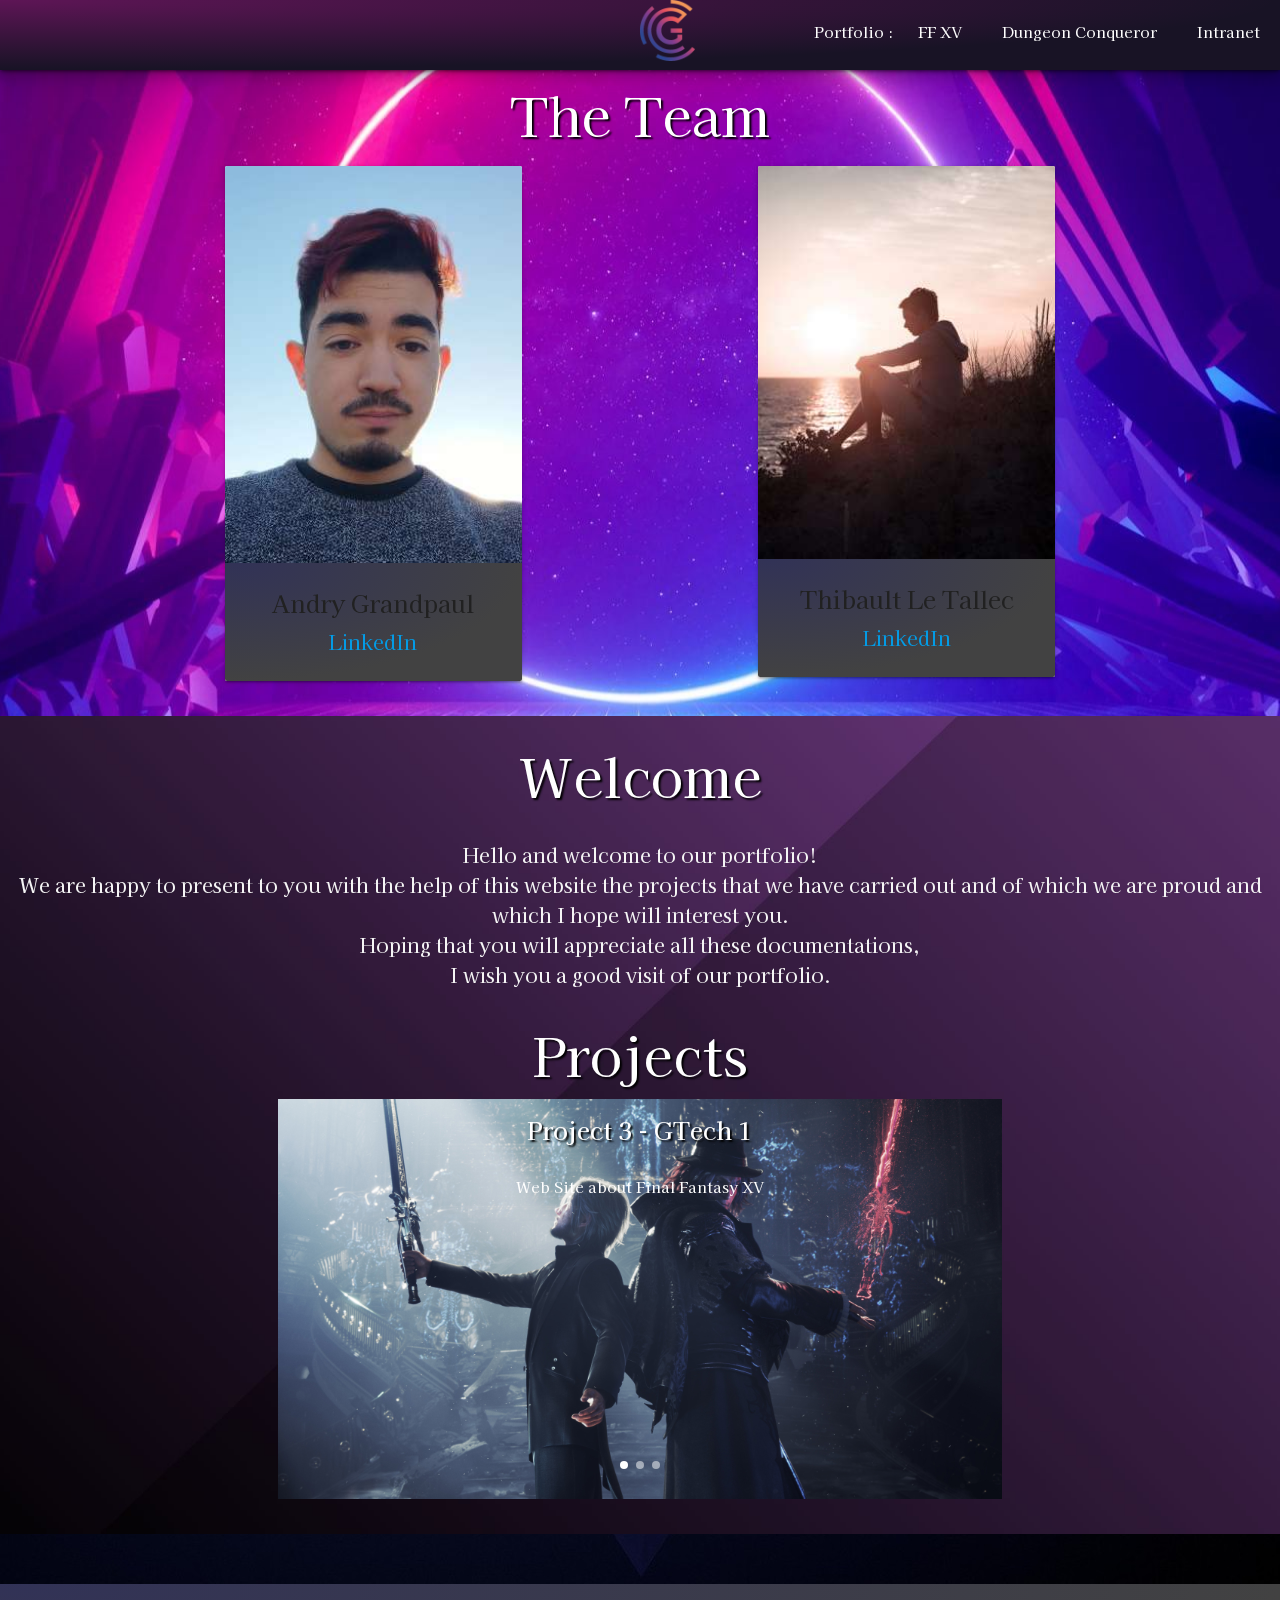
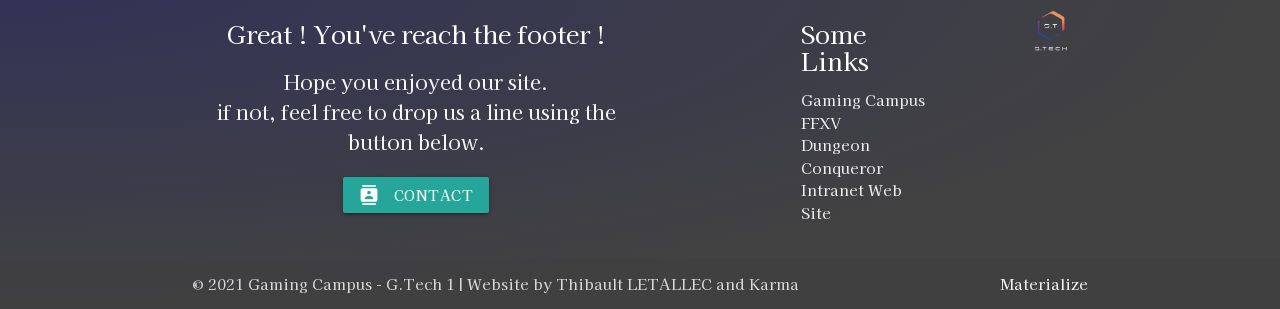
==== Projet 4/index.html @ be827cf8 "ui" ====
<!DOCTYPE html>
  <html>
    <head>
      <title>Team N°7's Portfolio</title>
      <!--Import Google Icon Font-->
      <link href="https://fonts.googleapis.com/icon?family=Material+Icons" rel="stylesheet">
      <!--Import materialize.css-->
      <link type="text/css" rel="stylesheet" href="css/materialize.css"  media="screen,projection"/>
      <link rel="stylesheet" href="css/style.css">
      <link rel="preconnect" href="https://fonts.googleapis.com">
      <link rel="preconnect" href="https://fonts.gstatic.com" crossorigin>
      <link href="https://fonts.googleapis.com/css2?family=Kaisei+Opti:wght@500&display=swap" rel="stylesheet">
      <link rel="icon" type="image/x-icon" href="img/icon.ico">
      <!--Let browser know website is optimized for mobile-->
      <meta name="viewport" content="width=device-width, initial-scale=1.0"/>
    </head>

    <body>
      <nav>
        <div class="nav-wrapper z-depth-3 center-align">
          <a href="index.html" class="brand-logo"><img class="responsive-img" src="img/logo.png"></a>
          <a href="#" data-target="mobile-demo" class="sidenav-trigger"><i class="material-icons">menu</i></a>
          <ul class="right hide-on-med-and-down">
            <li>Portfolio :</li>
            <li><a href="ffxv.html">FF XV</a></li>
            <li><a href="dungeon.html">Dungeon Conqueror</a></li>
            <li><a href="intranet.html">Intranet</a></li>
          </ul>
        </div>
      </nav>

      <ul class="sidenav" id="mobile-demo">
        <li>Portfolio : </li>
        <li class="divider"></li>
        <li><a href="ffxv.html">FF XV</a></li>
        <li class="divider"></li>
        <li><a href="dungeon.html">Dungeon Conqueror</a></li>
        <li class="divider"></li>
        <li><a href="intranet.html">Intranet</a></li>
      </ul>

      <div id="team" class="center-align">
        <div class="parallax-container">
          <div class="parallax"><img src="img/pa2.jpg"></div>
          <h2>The Team</h2>
          <div class="row">
            <div class="col s10 offset-s1 m10 offset-m1 l3 offset-l2">
              <div class="card hoverable">
                <div class="card-image waves-effect waves-block waves-light">
                  <img class="activator responsive-img" src="img/karma.jpg">
                </div>
                <div class="card-content">
                  <span class="card-title activator grey-text text-darken-4">Andry Grandpaul</span>
                  <p><a href="https://www.linkedin.com/in/andry-grandpaul-868947221/" target="_blank" rel="nofollow">LinkedIn</a></p>
                </div>
                <div class="card-reveal">
                  <span class="card-title grey-text text-darken-4">Hey !<i class="material-icons right">close</i></span>
                  <p>I am Grandpaul Andry but you can call me <strong>Karma</strong>.<br>I am 18 years old and I am a student at the Gaming Campus of Lyon in the Gtech sector.<br>Before that I did an SSI Bac option SIN.<br>I am, as you can guess at my school, I am a fan of video games or Geek culture in general.<br>But I am passionate about creation,
the fact of creating things by myself and that is why I am proud to present this portfolio to you presenting my projects accomplished so far.<br>Enjoy!</p>
                </div>
              </div>
            </div>
            <div class="col s10 offset-s1 m10 offset-m1 l3 offset-l2">
              <div class="card hoverable">
                <div class="card-image waves-effect waves-block waves-light">
                  <img class="activator" src="img/thb.jpg">
                </div>
                <div class="card-content">
                  <span class="card-title activator grey-text text-darken-4">Thibault Le Tallec</span>
                  <p><a href="https://www.linkedin.com/in/thibault-le-tallec-0a8198222/" target="_blank" rel="nofollow">LinkedIn</a></p>
                </div>
                <div class="card-reveal">
                  <span class="card-title grey-text text-darken-4">Thibault Le Tallec<i class="material-icons right">close</i></span>
                  <p>Lorem ipsum dolor sit amet, consectetur adipiscing elit. Quisque a tristique libero, vel auctor orci. Morbi eu ipsum feugiat, imperdiet nibh sed, fermentum massa. Aliquam egestas lectus a nulla ornare aliquam. Sed congue rutrum urna quis pretium. Sed pulvinar blandit libero eu blandit. Ut ac augue elit. Curabitur nec libero ut quam mattis vestibulum vel sit amet neque. Suspendisse sagittis mauris et eleifend consequat. Vestibulum accumsan dolor et risus tristique, eget consectetur elit fermentum.</p>
                </div>
              </div>
            </div>
          </div>
        </div>
      </div>

      <div class="section bg-gradient gradient5">
        <div class="center-align">
          <h2>Welcome</h2>
          <p>Hello and welcome to our portfolio!<br>We are happy to present to you with the help of this website the projects that we have carried out and of which we are proud and which I hope will interest you.<br>Hoping that you will appreciate all these documentations,<br> I wish you a good visit of our portfolio.</p>
        </div>
        <div class="center-align">
          <h2>Projects</h2>
        </div>
        <div class="row container">
          <div class="col s12 m10 offset-m1">
            <div class="carousel carousel-slider center">
              <div class="carousel-item white-text carousel-bg ffxv" href="#one!">
                <h2>Project 3 - GTech 1</h2>
                <p class="white-text">Web Site about Final Fantasy XV</p>
              </div>
              <div class="carousel-item amber white-text carousel-bg danmachi" href="#two!">
                <h2>Second Panel</h2>
                <p class="white-text">This is your second panel</p>
              </div>
              <div class="carousel-item green white-text carousel-bg intranet" href="#three!">
                <h2>Third Panel</h2>
                <p class="white-text">This is your third panel</p>
              </div>
            </div>
          </div>
        </div>
      </div>

      <div class="parallax-container">
        <div class="parallax"><img src="img/pa1.jpg"></div>
      </div>

      <footer class="page-footer">
        <div class="container">
          <div class="row">
          <div class="center-align col l6 s12">
            <h5 class="white-text">Great ! You've reach the footer !</h5>
            <p class="grey-text text-lighten-4">Hope you enjoyed our site.<br>if not, feel free to drop us a line using the button below.<br></p>
            <div class="center-align">
            <a class="waves-effect waves-light btn modal-trigger" href="#contact"><i class="material-icons left">contacts</i>Contact</a>
            </div>
          </div>
          <div class="col l2 offset-l2 s12">
            <h5 class="white-text">Some Links</h5>
            <ul>
            <li><a class="grey-text text-lighten-3" href="https://gamingcampus.fr/formations-jeu-video.html?gclid=Cj0KCQiAkNiMBhCxARIsAIDDKNUM5JfDDerlkh5QXkjlFN7E7sBPxLN5wUR1_pAraIi8hVUJ1Fb91r0aAl1JEALw_wcB" target="_blank" rel="nofollow">Gaming Campus</a></li>
            <li><a class="grey-text text-lighten-3" href="ffxv.html">FFXV</a></li>
            <li><a class="grey-text text-lighten-3" href="dungeon.html">Dungeon Conqueror</a></li>
            <li><a class="grey-text text-lighten-3" href="intranet.html">Intranet Web Site</a></li>
            </ul>
          </div>
          <div class="col l1 offset-l1 s10 offset-s1">
            <img class="responsive-img" src="img/gtech-logo.png">
          </div>
          </div>
        </div>
        <div class="footer-copyright">
          <div class="container">
          © 2021 Gaming Campus - G.Tech 1 | Website by Thibault LETALLEC and Karma
          <a class="grey-text text-lighten-4 right" href="https://materializecss.com/getting-started.html" target="_blank" rel="nofollow">Materialize</a>
          </div>
        </div>
        </footer>

        <div id="contact" class="modal modal-fixed-footer">
        <div class="modal-content">
          <div class="center-align">
          <h3>Contact Us</h3>
          </div>
          <div class="row">
          <div class="col s12">
            <div class="row">
            <div class="input-field col s12">
              <i class="material-icons prefix">account_circle</i>
              <input type="text" id="fname" class="autocomplete">
              <label for="fname">First Name</label>
            </div>
            <div class="input-field col s12">
              <i class="material-icons prefix">account_box</i>
              <input type="text" id="lname" class="autocomplete">
              <label for="lname">Last Name</label>
            </div>
            <div class="input-field col s12">
              <i class="material-icons prefix">email</i>
              <input type="email" id="mail" class="autocomplete">
              <label for="mail">E-mail</label>
              <div class="input-field col s12">
              <i class="material-icons prefix">chat</i>
              <textarea id="message" class="materialize-textarea"></textarea>
              <label for="message">Your Mesage</label>
              </div>
            </div>
            </div>
          </div>
          </div>
        </div>
        <div class="modal-footer">
          <a href="#!" class="modal-close waves-effect waves-green btn-flat"><i class="material-icons left">send</i>Submit</a>
        </div>
        </div>
      <!--JavaScript at end of body for optimized loading-->
      <script src="js/jquery.js" charset="utf-8"></script>
      <script type="text/javascript" src="js/materialize.min.js"></script>
      <script src="js/script.js" charset="utf-8"></script>
    </body>
  </html>
---- Projet 4/css/style.css ----
/* width */
::-webkit-scrollbar {
  width: 10px;
  height: 10px;
}

/* Track */
::-webkit-scrollbar-track {
  background: #999C99;
}

/* Handle */
::-webkit-scrollbar-thumb {
border-radius: 10px;
  background: #555;
}

/* Handle on hover */
::-webkit-scrollbar-thumb:hover {
  background: #434343;
}

body {
  font-family: 'Kaisei Opti', sans-serif;
}

p {
  font-size: 20px;
}

nav {
  background-color: rgb(24, 19, 37);
  background-image: radial-gradient(farthest-side at 0 0,rgba(255,26,198,.3),rgba(255,26,198,0));
  height: 70px;
  z-index: 4;
  position: sticky;
  top: 0;
}

nav ul li {
  margin-right: 5px;
  margin-left: 5px;
}

h2 {
  color: #fff;
  padding: 15px;
  margin: 0px;
  text-shadow: 2px 2px 2px #000;
}

#team .parallax-container, #real .parallax-container {
  min-height: 625px;
}

#idea .row, #final .row{
  color: #fff;
  margin-bottom: 0;
}

#idea, #final {
  background-color: #1c4477;
  background-image: radial-gradient(farthest-side at 10px 0,#235699,#0f2542);
}

#last .parallax-container, #last .parallax{
  height: 50px;
}

#real .row .col, #team .card-reveal {
  background-color: rgba(255,255,255,0.7);
  background-image: radial-gradient(farthest-side at 10px 0,rgba(235, 235, 235, 0.3),#c4c4c4);
}

.card-content {
  background-color: #424242;
  background-image: radial-gradient(farthest-side at 10px 0,rgba(12, 14, 134, 0.3),#424242);
}

.gradient1 {
  background-image: url("../img/section1.jpg");
}

.gradient2 {
  background-image: url("../img/section2.jpg");
}

.gradient3 {
  background-image: url("../img/section3.jpg");
}

.gradient4 {
  background-image: url("../img/section4.jpg");
}

.gradient5 {
  background-image: url("../img/section5.jpg");
}

.bg-gradient {
  background-position: center;
  background-repeat: no-repeat;
  background-size: cover;
  color: whitesmoke;
}

.page-footer {
  background-color: #424242;
  background-image: radial-gradient(farthest-side at 10px 0,rgba(12, 14, 134, 0.3),#424242);
}


 /*Caroussel*/
.carousel-bg {
  background-size: cover;
  background-position: center;
}

.ffxv {
  background-image: url("../img/ffxv.jpg");
}

.danmachi {
  background-image: url("../img/Danmachi.jpg");
}

.intranet {
  background-image: url("../img/intranet.jpg");
}

 #contact {
   background-color: #37474f;
   color: whitesmoke;
 }
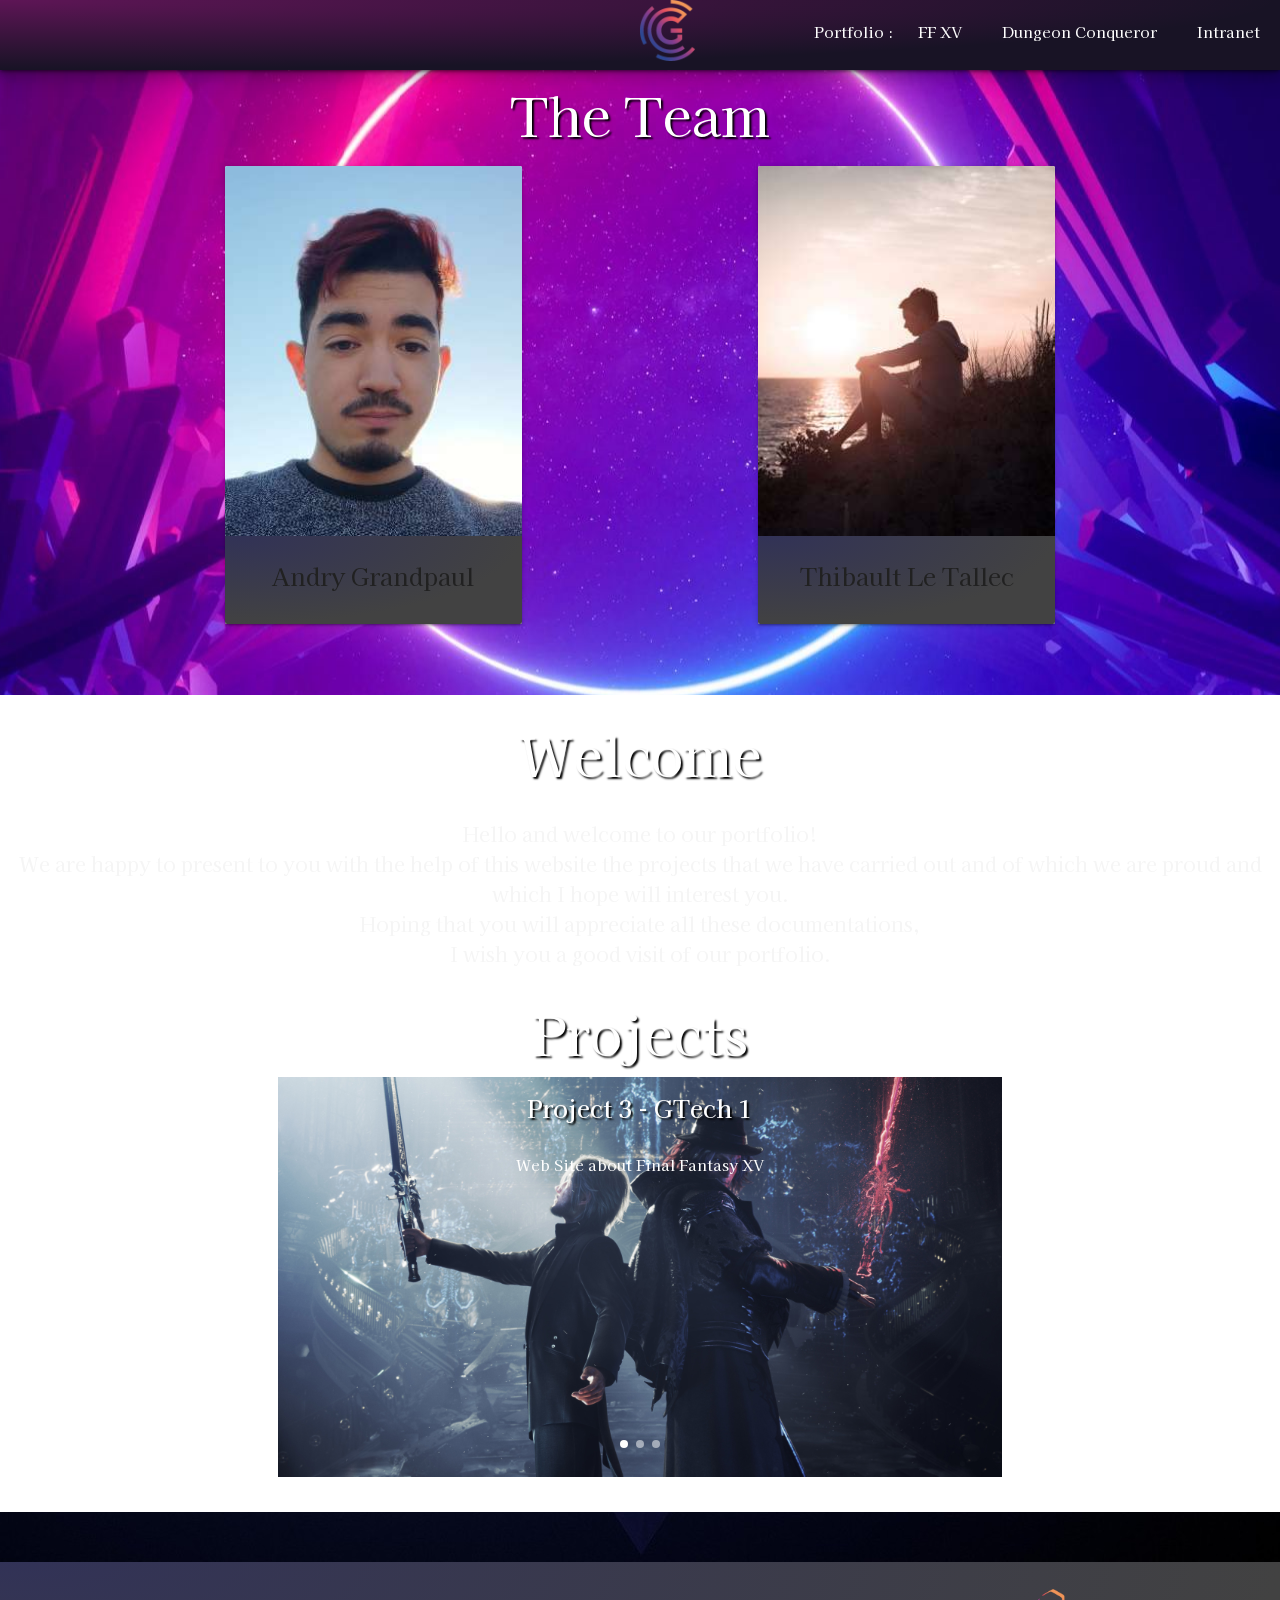
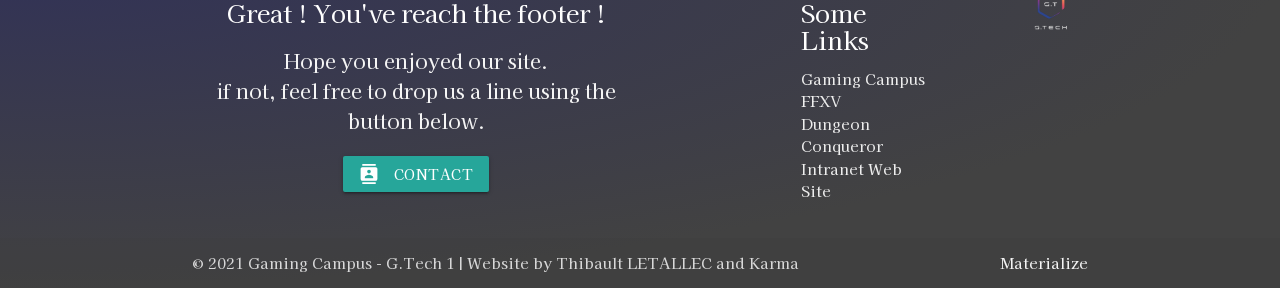
==== commit 2027f711: "ui" ====
--- a/Projet 4/index.html
+++ b/Projet 4/index.html
@@ -51,7 +51,7 @@
                 </div>
                 <div class="card-content">
                   <span class="card-title activator grey-text text-darken-4">Andry Grandpaul</span>
-                  <p><a href="https://www.linkedin.com/in/andry-grandpaul-868947221/" target="_blank" rel="nofollow">LinkedIn</a></p>
+                  <p><a href="https://www.linkedin.com/in/andry-grandpaul-868947221/" target="_blank" rel="nofollow"><i class="fa-brands fa-linkedin fa-3x"></i></a></p>
                 </div>
                 <div class="card-reveal">
                   <span class="card-title grey-text text-darken-4">Hey !<i class="material-icons right">close</i></span>
@@ -67,7 +67,7 @@
                 </div>
                 <div class="card-content">
                   <span class="card-title activator grey-text text-darken-4">Thibault Le Tallec</span>
-                  <p><a href="https://www.linkedin.com/in/thibault-le-tallec-0a8198222/" target="_blank" rel="nofollow">LinkedIn</a></p>
+                  <p><a href="https://www.linkedin.com/in/thibault-le-tallec-0a8198222/" target="_blank" rel="nofollow"><i class="fa-brands fa-linkedin fa-3x"></i></a></p>
                 </div>
                 <div class="card-reveal">
                   <span class="card-title grey-text text-darken-4">Thibault Le Tallec<i class="material-icons right">close</i></span>
--- a/Projet 4/css/style.css
+++ b/Projet 4/css/style.css
@@ -70,6 +70,7 @@
 #real .row .col, #team .card-reveal {
   background-color: rgba(255,255,255,0.7);
   background-image: radial-gradient(farthest-side at 10px 0,rgba(235, 235, 235, 0.3),#c4c4c4);
+  border-radius: 15px;
 }
 
 .card-content {
@@ -78,22 +79,6 @@
 }
 
 .gradient1 {
-  background-image: url("../img/section1.jpg");
-}
-
-.gradient2 {
-  background-image: url("../img/section2.jpg");
-}
-
-.gradient3 {
-  background-image: url("../img/section3.jpg");
-}
-
-.gradient4 {
-  background-image: url("../img/section4.jpg");
-}
-
-.gradient5 {
   background-image: url("../img/section5.jpg");
 }
 
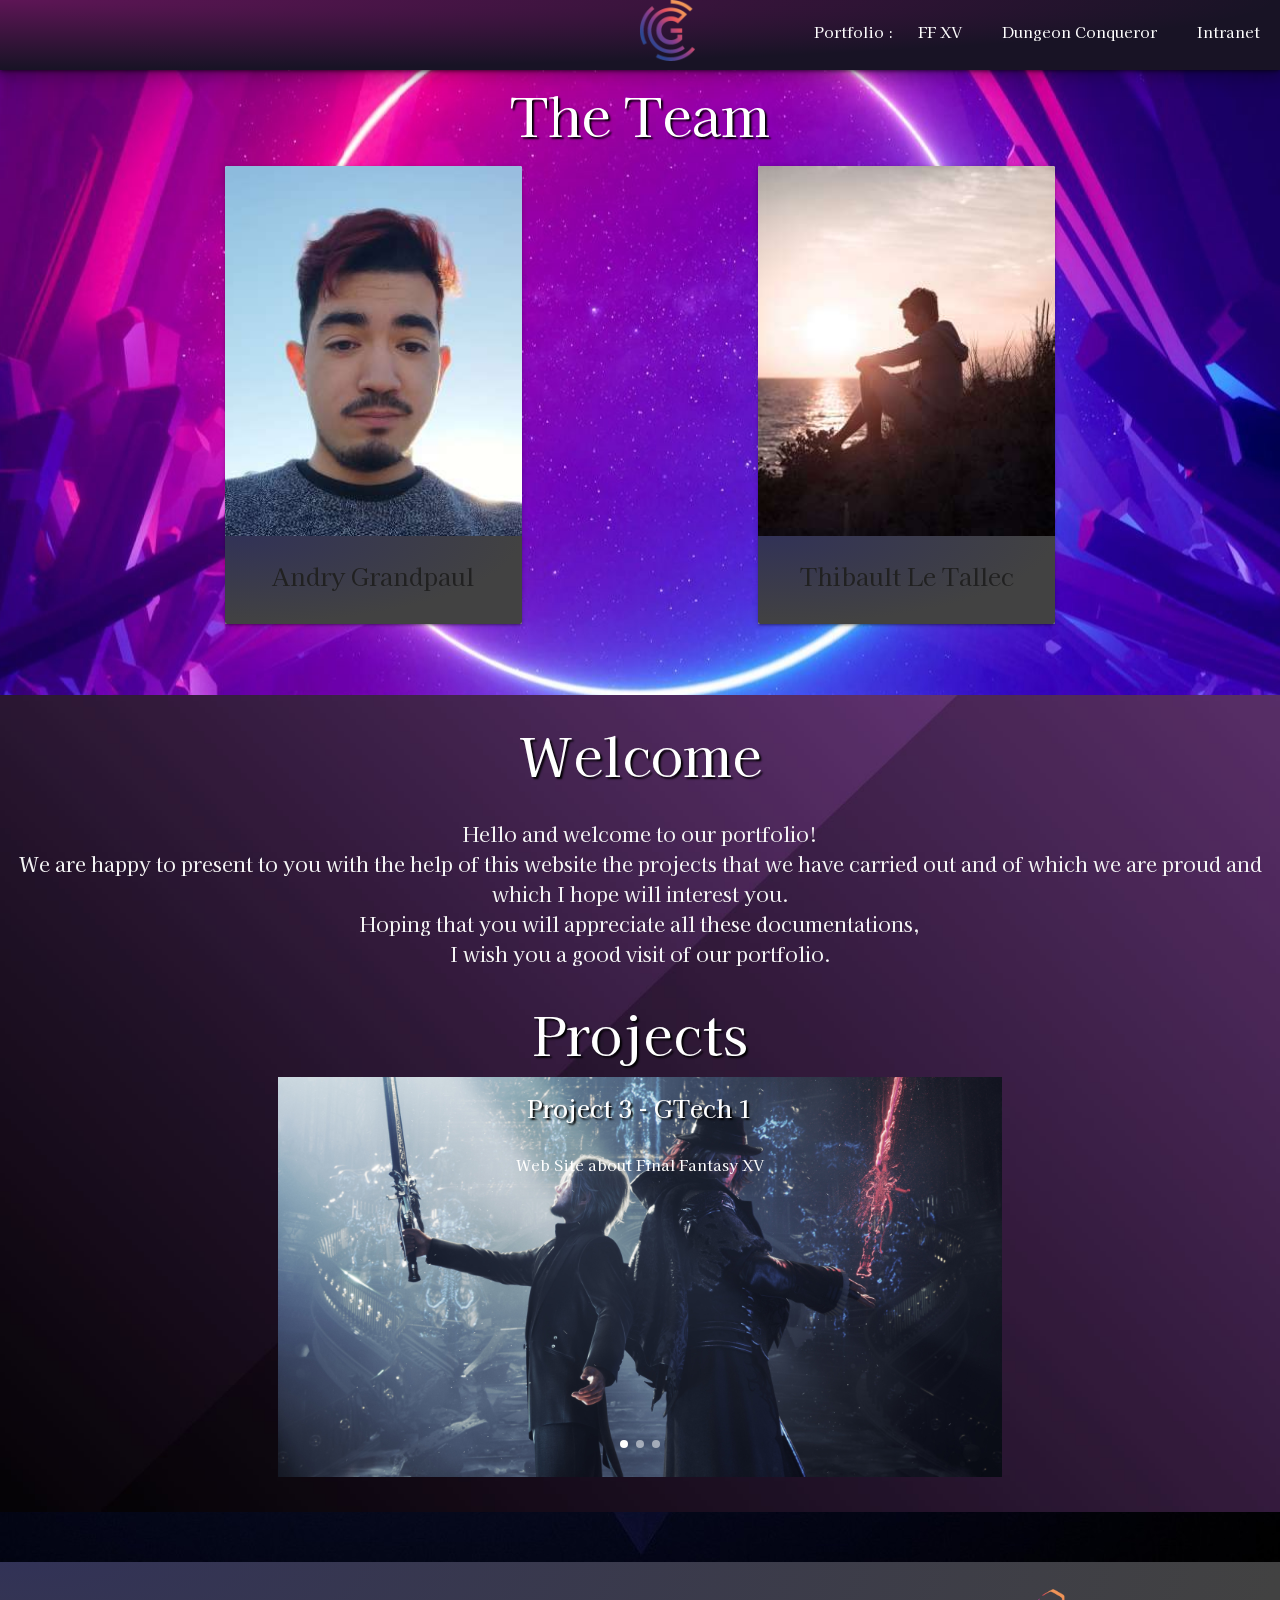
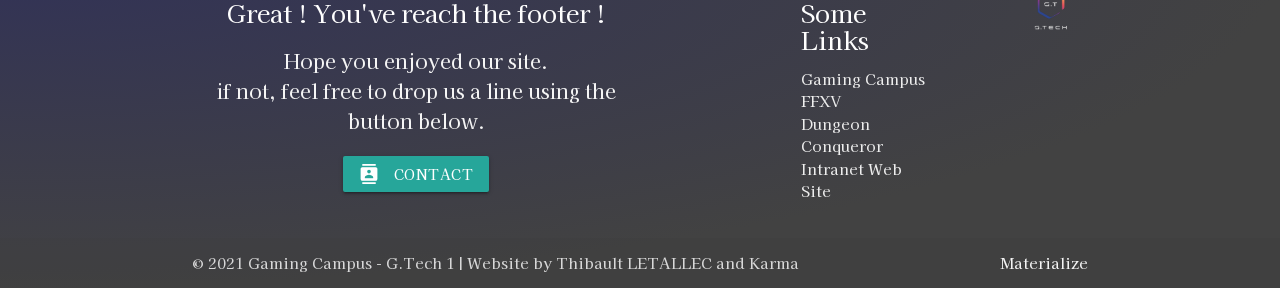
==== commit ba72cd93: "ui" ====
--- a/Projet 4/index.html
+++ b/Projet 4/index.html
@@ -7,6 +7,7 @@
       <!--Import materialize.css-->
       <link type="text/css" rel="stylesheet" href="css/materialize.css"  media="screen,projection"/>
       <link rel="stylesheet" href="css/style.css">
+      <link rel="stylesheet" href="https://cdnjs.cloudflare.com/ajax/libs/font-awesome/6.0.0-beta2/css/all.min.css" integrity="sha512-YWzhKL2whUzgiheMoBFwW8CKV4qpHQAEuvilg9FAn5VJUDwKZZxkJNuGM4XkWuk94WCrrwslk8yWNGmY1EduTA==" crossorigin="anonymous" referrerpolicy="no-referrer" />
       <link rel="preconnect" href="https://fonts.googleapis.com">
       <link rel="preconnect" href="https://fonts.gstatic.com" crossorigin>
       <link href="https://fonts.googleapis.com/css2?family=Kaisei+Opti:wght@500&display=swap" rel="stylesheet">
@@ -79,7 +80,7 @@
         </div>
       </div>
 
-      <div class="section bg-gradient gradient5">
+      <div class="section bg-gradient gradient1">
         <div class="center-align">
           <h2>Welcome</h2>
           <p>Hello and welcome to our portfolio!<br>We are happy to present to you with the help of this website the projects that we have carried out and of which we are proud and which I hope will interest you.<br>Hoping that you will appreciate all these documentations,<br> I wish you a good visit of our portfolio.</p>
@@ -95,12 +96,12 @@
                 <p class="white-text">Web Site about Final Fantasy XV</p>
               </div>
               <div class="carousel-item amber white-text carousel-bg danmachi" href="#two!">
-                <h2>Second Panel</h2>
-                <p class="white-text">This is your second panel</p>
+                <h2>Dungeon Conqueror</h2>
+                <p class="white-text">RPG inspired by DanMachi</p>
               </div>
               <div class="carousel-item green white-text carousel-bg intranet" href="#three!">
-                <h2>Third Panel</h2>
-                <p class="white-text">This is your third panel</p>
+                <h2>Intranet Website</h2>
+                <p class="white-text">Useful website for school</p>
               </div>
             </div>
           </div>
--- a/Projet 4/css/style.css
+++ b/Projet 4/css/style.css
@@ -58,7 +58,7 @@
   margin-bottom: 0;
 }
 
-#idea, #final {
+#idea {
   background-color: #1c4477;
   background-image: radial-gradient(farthest-side at 10px 0,#235699,#0f2542);
 }
@@ -79,7 +79,7 @@
 }
 
 .gradient1 {
-  background-image: url("../img/section5.jpg");
+  background-image: url("../img/section1.jpg");
 }
 
 .bg-gradient {
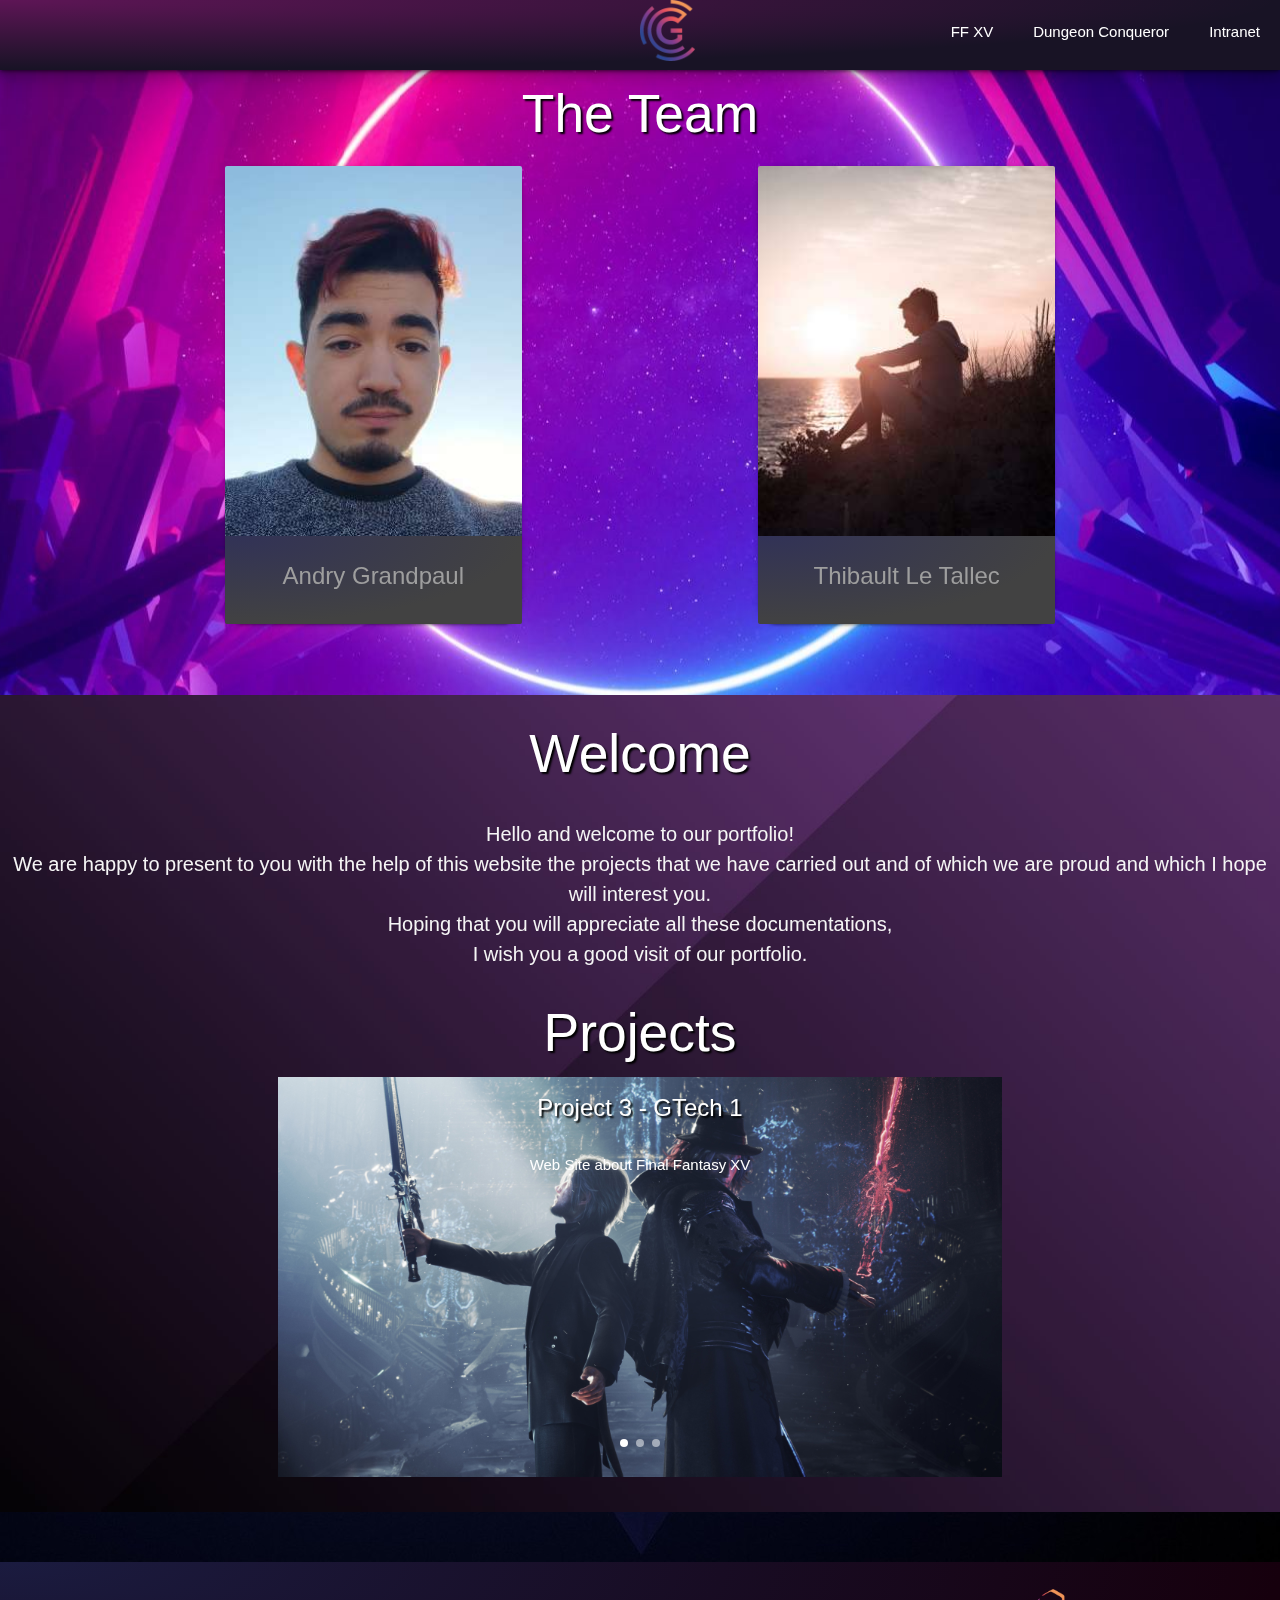
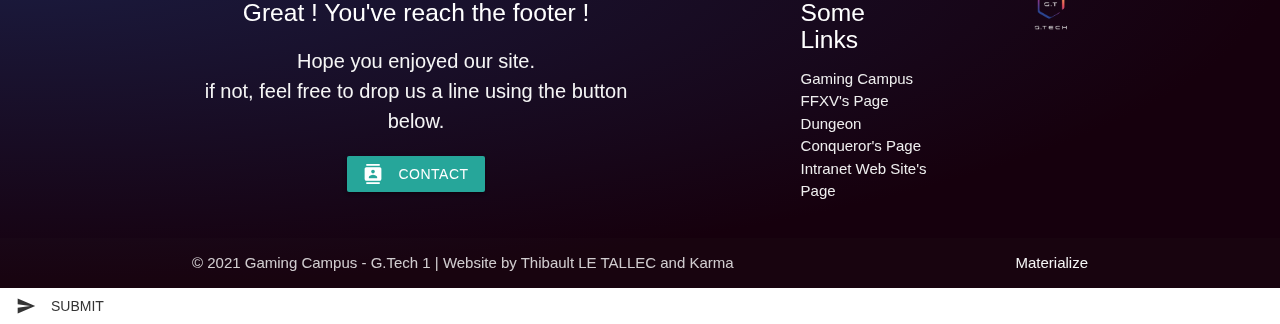
==== commit 1d154f30: "20/11 - 00h23 : mix, no merge; full indentations" ====
--- a/Projet 4/index.html
+++ b/Projet 4/index.html
@@ -1,188 +1,226 @@
 <!DOCTYPE html>
-  <html>
-    <head>
-      <title>Team N°7's Portfolio</title>
-      <!--Import Google Icon Font-->
-      <link href="https://fonts.googleapis.com/icon?family=Material+Icons" rel="stylesheet">
-      <!--Import materialize.css-->
-      <link type="text/css" rel="stylesheet" href="css/materialize.css"  media="screen,projection"/>
-      <link rel="stylesheet" href="css/style.css">
-      <link rel="stylesheet" href="https://cdnjs.cloudflare.com/ajax/libs/font-awesome/6.0.0-beta2/css/all.min.css" integrity="sha512-YWzhKL2whUzgiheMoBFwW8CKV4qpHQAEuvilg9FAn5VJUDwKZZxkJNuGM4XkWuk94WCrrwslk8yWNGmY1EduTA==" crossorigin="anonymous" referrerpolicy="no-referrer" />
-      <link rel="preconnect" href="https://fonts.googleapis.com">
-      <link rel="preconnect" href="https://fonts.gstatic.com" crossorigin>
-      <link href="https://fonts.googleapis.com/css2?family=Kaisei+Opti:wght@500&display=swap" rel="stylesheet">
-      <link rel="icon" type="image/x-icon" href="img/icon.ico">
-      <!--Let browser know website is optimized for mobile-->
-      <meta name="viewport" content="width=device-width, initial-scale=1.0"/>
-    </head>
-
-    <body>
-      <nav>
-        <div class="nav-wrapper z-depth-3 center-align">
-          <a href="index.html" class="brand-logo"><img class="responsive-img" src="img/logo.png"></a>
-          <a href="#" data-target="mobile-demo" class="sidenav-trigger"><i class="material-icons">menu</i></a>
-          <ul class="right hide-on-med-and-down">
-            <li>Portfolio :</li>
-            <li><a href="ffxv.html">FF XV</a></li>
-            <li><a href="dungeon.html">Dungeon Conqueror</a></li>
-            <li><a href="intranet.html">Intranet</a></li>
-          </ul>
-        </div>
-      </nav>
-
-      <ul class="sidenav" id="mobile-demo">
-        <li>Portfolio : </li>
-        <li class="divider"></li>
-        <li><a href="ffxv.html">FF XV</a></li>
-        <li class="divider"></li>
-        <li><a href="dungeon.html">Dungeon Conqueror</a></li>
-        <li class="divider"></li>
-        <li><a href="intranet.html">Intranet</a></li>
-      </ul>
-
-      <div id="team" class="center-align">
-        <div class="parallax-container">
-          <div class="parallax"><img src="img/pa2.jpg"></div>
-          <h2>The Team</h2>
-          <div class="row">
-            <div class="col s10 offset-s1 m10 offset-m1 l3 offset-l2">
-              <div class="card hoverable">
-                <div class="card-image waves-effect waves-block waves-light">
-                  <img class="activator responsive-img" src="img/karma.jpg">
-                </div>
-                <div class="card-content">
-                  <span class="card-title activator grey-text text-darken-4">Andry Grandpaul</span>
-                  <p><a href="https://www.linkedin.com/in/andry-grandpaul-868947221/" target="_blank" rel="nofollow"><i class="fa-brands fa-linkedin fa-3x"></i></a></p>
-                </div>
-                <div class="card-reveal">
+<html>
+  <head>
+    <title>Portfolio</title>
+    <!--Import Google Icon Font-->
+    <link href="https://fonts.googleapis.com/icon?family=Material+Icons" rel="stylesheet">
+    <!--Import materialize.css-->
+    <link type="text/css" rel="stylesheet" href="css/materialize.css"  media="screen,projection"/>
+    <link rel="stylesheet" href="css/style.css">
+    <link rel="stylesheet" href="https://cdnjs.cloudflare.com/ajax/libs/font-awesome/6.0.0-beta2/css/all.min.css" integrity="sha512-YWzhKL2whUzgiheMoBFwW8CKV4qpHQAEuvilg9FAn5VJUDwKZZxkJNuGM4XkWuk94WCrrwslk8yWNGmY1EduTA==" crossorigin="anonymous" referrerpolicy="no-referrer" />
+    <link rel="preconnect" href="https://fonts.googleapis.com">
+    <link rel="preconnect" href="https://fonts.gstatic.com" crossorigin>
+    <link href="https://fonts.googleapis.com/css2?family=Kaisei+Opti:wght@500&display=swap" rel="stylesheet">
+    <link rel="icon" type="image/x-icon" href="img/icon.ico">
+    <!--Let browser know website is optimized for mobile-->
+    <meta name="viewport" content="width=device-width, initial-scale=1.0"/>
+  </head>
+
+  <body>
+	  <nav>
+		  <div class="nav-wrapper z-depth-3 center-align">
+			  <a href="index.html" class="brand-logo"><img class="responsive-img" src="img/logo.png"></a>
+			  <a href="#" data-target="mobile-demo" class="sidenav-trigger"><i class="material-icons">menu</i></a>
+			  <ul class="right hide-on-med-and-down">
+				  <li><a href="ffxv.html">FF XV</a></li>
+				  <li><a href="dungeon.html">Dungeon Conqueror</a></li>
+				  <li><a href="intranet.html">Intranet</a></li>
+			  </ul>
+			</div>
+		</nav>
+
+		<ul class="sidenav" id="mobile-demo">
+      <li class="divider"></li>
+			<li><a href="ffxv.html">FF XV</a></li>
+			<li class="divider"></li>
+			<li><a href="dungeon.html">Dungeon Conqueror</a></li>
+			<li class="divider"></li>
+			<li><a href="intranet.html">Intranet</a></li>
+  	</ul>
+
+    <div id="team" class="center-align">
+      <div class="parallax-container">
+        <div class="parallax"><img src="img/pa2.jpg"></div>
+        <h2>The Team</h2>
+        <div class="row">
+          <div class="col s10 offset-s1 m10 offset-m1 l3 offset-l2">
+            <div class="card hoverable">
+              <div class="card-image waves-effect waves-block waves-light">
+                <img class="activator responsive-img" src="img/karma.jpg">
+              </div>
+
+              <div class="card-content">
+                <span class="card-title activator grey-text">Andry Grandpaul</span>
+                  <p>
+                    <a href="https://www.linkedin.com/in/andry-grandpaul-868947221/" target="_blank" rel="nofollow"><i class="fa-brands fa-linkedin fa-3x"></i></a>
+                  </p>
+              </div>
+
+              <div class="card-reveal">
                   <span class="card-title grey-text text-darken-4">Hey !<i class="material-icons right">close</i></span>
-                  <p>I am Grandpaul Andry but you can call me <strong>Karma</strong>.<br>I am 18 years old and I am a student at the Gaming Campus of Lyon in the Gtech sector.<br>Before that I did an SSI Bac option SIN.<br>I am, as you can guess at my school, I am a fan of video games or Geek culture in general.<br>But I am passionate about creation,
-the fact of creating things by myself and that is why I am proud to present this portfolio to you presenting my projects accomplished so far.<br>Enjoy!</p>
-                </div>
-              </div>
-            </div>
-            <div class="col s10 offset-s1 m10 offset-m1 l3 offset-l2">
-              <div class="card hoverable">
-                <div class="card-image waves-effect waves-block waves-light">
-                  <img class="activator" src="img/thb.jpg">
-                </div>
-                <div class="card-content">
-                  <span class="card-title activator grey-text text-darken-4">Thibault Le Tallec</span>
-                  <p><a href="https://www.linkedin.com/in/thibault-le-tallec-0a8198222/" target="_blank" rel="nofollow"><i class="fa-brands fa-linkedin fa-3x"></i></a></p>
-                </div>
-                <div class="card-reveal">
-                  <span class="card-title grey-text text-darken-4">Thibault Le Tallec<i class="material-icons right">close</i></span>
-                  <p>Lorem ipsum dolor sit amet, consectetur adipiscing elit. Quisque a tristique libero, vel auctor orci. Morbi eu ipsum feugiat, imperdiet nibh sed, fermentum massa. Aliquam egestas lectus a nulla ornare aliquam. Sed congue rutrum urna quis pretium. Sed pulvinar blandit libero eu blandit. Ut ac augue elit. Curabitur nec libero ut quam mattis vestibulum vel sit amet neque. Suspendisse sagittis mauris et eleifend consequat. Vestibulum accumsan dolor et risus tristique, eget consectetur elit fermentum.</p>
-                </div>
-              </div>
-            </div>
-          </div>
-        </div>
-      </div>
-
-      <div class="section bg-gradient gradient1">
-        <div class="center-align">
-          <h2>Welcome</h2>
-          <p>Hello and welcome to our portfolio!<br>We are happy to present to you with the help of this website the projects that we have carried out and of which we are proud and which I hope will interest you.<br>Hoping that you will appreciate all these documentations,<br> I wish you a good visit of our portfolio.</p>
-        </div>
-        <div class="center-align">
-          <h2>Projects</h2>
-        </div>
-        <div class="row container">
-          <div class="col s12 m10 offset-m1">
-            <div class="carousel carousel-slider center">
-              <div class="carousel-item white-text carousel-bg ffxv" href="#one!">
-                <h2>Project 3 - GTech 1</h2>
-                <p class="white-text">Web Site about Final Fantasy XV</p>
-              </div>
-              <div class="carousel-item amber white-text carousel-bg danmachi" href="#two!">
-                <h2>Dungeon Conqueror</h2>
-                <p class="white-text">RPG inspired by DanMachi</p>
-              </div>
-              <div class="carousel-item green white-text carousel-bg intranet" href="#three!">
-                <h2>Intranet Website</h2>
-                <p class="white-text">Useful website for school</p>
-              </div>
-            </div>
-          </div>
-        </div>
-      </div>
-
-      <div class="parallax-container">
-        <div class="parallax"><img src="img/pa1.jpg"></div>
-      </div>
-
-      <footer class="page-footer">
-        <div class="container">
-          <div class="row">
+                  <p>
+                    I am Grandpaul Andry but you can call me <strong>Karma</strong>.<br>
+                    I am 18 years old and I am a student at the Gaming Campus of Lyon in the Gtech sector.<br>
+                    Before that I did an SSI Bac option SIN.<br>I am, as you can guess at my school, I am a fan of video games or Geek culture in general.<br>
+                    But I am passionate about creation, the fact of creating things by myself and that is why I am proud to present this portfolio to you presenting my projects accomplished so far.<br>
+                    Enjoy!
+                  </p>
+              </div>
+            </div>
+          </div>
+
+          <div class="col s10 offset-s1 m10 offset-m1 l3 offset-l2">
+            <div class="card hoverable">
+              <div class="card-image waves-effect waves-block waves-light">
+                <img class="activator" src="img/thb.jpg">
+              </div>
+
+              <div class="card-content">
+                <span class="card-title activator grey-text">Thibault Le Tallec</span>
+                <p>
+                  <a href="https://www.linkedin.com/in/thibault-le-tallec-0a8198222/" target="_blank" rel="nofollow"><i class="fa-brands fa-linkedin fa-3x"></i></a>
+                </p>
+              </div>
+
+              <div class="card-reveal">
+                <span class="card-title grey-text text-darken-4">Thibault Le Tallec<i class="material-icons right">close</i></span>
+                <p>
+                  Young man (18 years old), student at this moment, and a pround passionated personn. 
+                  I started to be insterested by programming and game development when I was 14 - 15 years old. 
+                  Now, this is a real passion, and I clearly want to build my life around this... 
+                  Then, the best way I found to learn and improve is to do projects, again and again. 
+                  Here's some of my firsts that I like.
+                </p>                
+              </div>
+            </div>
+          </div>
+        </div>
+      </div>
+    </div>
+
+    <div class="section bg-gradient gradient1">
+      <div class="center-align">
+        <h2>Welcome</h2>
+        <p>
+          Hello and welcome to our portfolio!<br>
+          We are happy to present to you with the help of this website the projects that we have carried out and of which we are proud and which I hope will interest you.<br>
+          Hoping that you will appreciate all these documentations,<br> 
+          I wish you a good visit of our portfolio.
+        </p>
+      </div>
+
+      <div class="center-align">
+        <h2>Projects</h2>
+      </div>
+
+      <div class="row container">
+        <div class="col s12 m10 offset-m1">
+          <div class="carousel carousel-slider center">
+            <div class="carousel-item white-text carousel-bg ffxv" href="#one!">
+              <h2>Project 3 - GTech 1</h2>
+              <p class="white-text">Web Site about Final Fantasy XV</p>
+            </div>
+
+            <div class="carousel-item amber white-text carousel-bg danmachi" href="#two!">
+              <h2>Dungeon Conqueror</h2>
+              <p class="white-text">RPG inspired by DanMachi</p>
+            </div>
+
+            <div class="carousel-item green white-text carousel-bg intranet" href="#three!">
+              <h2>Intranet Website</h2>
+              <p class="white-text">Useful website for school</p>
+            </div>
+          </div>
+        </div>
+      </div>
+    </div>
+
+    <div class="parallax-container">
+      <div class="parallax"><img src="img/pa1.jpg"></div>
+    </div>
+
+    <footer class="page-footer grey darken-4">
+      <div class="container">
+        <div class="row">
           <div class="center-align col l6 s12">
             <h5 class="white-text">Great ! You've reach the footer !</h5>
-            <p class="grey-text text-lighten-4">Hope you enjoyed our site.<br>if not, feel free to drop us a line using the button below.<br></p>
+              <p class="grey-text text-lighten-4">
+                Hope you enjoyed our site.<br>if not, feel free to drop us a line using the button below.<br>
+              </p>
             <div class="center-align">
-            <a class="waves-effect waves-light btn modal-trigger" href="#contact"><i class="material-icons left">contacts</i>Contact</a>
-            </div>
-          </div>
+              <a class="waves-effect waves-light btn modal-trigger" href="#contact"><i class="material-icons left">contacts</i>Contact</a>
+            </div>
+          </div>
+
           <div class="col l2 offset-l2 s12">
             <h5 class="white-text">Some Links</h5>
-            <ul>
-            <li><a class="grey-text text-lighten-3" href="https://gamingcampus.fr/formations-jeu-video.html?gclid=Cj0KCQiAkNiMBhCxARIsAIDDKNUM5JfDDerlkh5QXkjlFN7E7sBPxLN5wUR1_pAraIi8hVUJ1Fb91r0aAl1JEALw_wcB" target="_blank" rel="nofollow">Gaming Campus</a></li>
-            <li><a class="grey-text text-lighten-3" href="ffxv.html">FFXV</a></li>
-            <li><a class="grey-text text-lighten-3" href="dungeon.html">Dungeon Conqueror</a></li>
-            <li><a class="grey-text text-lighten-3" href="intranet.html">Intranet Web Site</a></li>
-            </ul>
-          </div>
+              <ul>
+                <li><a class="grey-text text-lighten-3" href="https://gamingcampus.fr/formations-jeu-video.html?gclid=Cj0KCQiAkNiMBhCxARIsAIDDKNUM5JfDDerlkh5QXkjlFN7E7sBPxLN5wUR1_pAraIi8hVUJ1Fb91r0aAl1JEALw_wcB" target="_blank" rel="nofollow">Gaming Campus</a></li>
+                <li><a class="grey-text text-lighten-3" href="/ffxv.html">FFXV's Page</a></li>
+                <li><a class="grey-text text-lighten-3" href="/dungeon.html">Dungeon Conqueror's Page</a></li>
+                <li><a class="grey-text text-lighten-3" href="/intranet.html">Intranet Web Site's Page</a></li>
+              </ul>
+          </div>
+
           <div class="col l1 offset-l1 s10 offset-s1">
             <img class="responsive-img" src="img/gtech-logo.png">
           </div>
-          </div>
-        </div>
-        <div class="footer-copyright">
-          <div class="container">
-          © 2021 Gaming Campus - G.Tech 1 | Website by Thibault LETALLEC and Karma
+        </div>
+      </div>
+
+      <div class="footer-copyright">
+        <div class="container">
+          © 2021 Gaming Campus - G.Tech 1 | Website by Thibault LE TALLEC and Karma
           <a class="grey-text text-lighten-4 right" href="https://materializecss.com/getting-started.html" target="_blank" rel="nofollow">Materialize</a>
-          </div>
-        </div>
-        </footer>
-
-        <div id="contact" class="modal modal-fixed-footer">
-        <div class="modal-content">
-          <div class="center-align">
-          <h3>Contact Us</h3>
-          </div>
-          <div class="row">
-          <div class="col s12">
-            <div class="row">
-            <div class="input-field col s12">
-              <i class="material-icons prefix">account_circle</i>
-              <input type="text" id="fname" class="autocomplete">
-              <label for="fname">First Name</label>
-            </div>
-            <div class="input-field col s12">
-              <i class="material-icons prefix">account_box</i>
-              <input type="text" id="lname" class="autocomplete">
-              <label for="lname">Last Name</label>
-            </div>
-            <div class="input-field col s12">
-              <i class="material-icons prefix">email</i>
-              <input type="email" id="mail" class="autocomplete">
-              <label for="mail">E-mail</label>
-              <div class="input-field col s12">
-              <i class="material-icons prefix">chat</i>
-              <textarea id="message" class="materialize-textarea"></textarea>
-              <label for="message">Your Mesage</label>
-              </div>
-            </div>
-            </div>
-          </div>
-          </div>
-        </div>
-        <div class="modal-footer">
-          <a href="#!" class="modal-close waves-effect waves-green btn-flat"><i class="material-icons left">send</i>Submit</a>
-        </div>
-        </div>
+        </div>
+      </div>
+    </footer>
+
+	  <div id="contact" class="modal modal-fixed-footer">
+		  <div class="modal-content">
+		    <div class="center-align">
+			    <h3>Contact Us</h3>
+		    </div>
+
+		    <div class="row">
+			    <div class="col s12">
+			      <div class="row">
+				      <div class="input-field col s12">
+				        <i class="material-icons prefix">account_circle</i>
+				        <input type="text" id="fname" class="autocomplete">
+				        <label for="fname">First Name</label>
+				      </div>
+
+				      <div class="input-field col s12">
+				        <i class="material-icons prefix">account_box</i>
+				        <input type="text" id="lname" class="autocomplete">
+				        <label for="lname">Last Name</label>
+				      </div>
+
+				      <div class="input-field col s12">
+				        <i class="material-icons prefix">email</i>
+				        <input type="email" id="mail" class="autocomplete">
+				        <label for="mail">E-mail</label>
+              </div>
+
+				      <div class="input-field col s12">
+					      <i class="material-icons prefix">chat</i>
+					      <textarea id="message" class="materialize-textarea"></textarea>
+					      <label for="message">Your Mesage</label>
+				      </div>
+				    </div>
+			    </div>
+			  </div>
+		  </div>
+		</div>
+
+		<div class="modal-footer">
+		  <a href="#!" class="modal-close waves-effect waves-green btn-flat"><i class="material-icons left">send</i>Submit</a>
+		</div>
+
       <!--JavaScript at end of body for optimized loading-->
-      <script src="js/jquery.js" charset="utf-8"></script>
-      <script type="text/javascript" src="js/materialize.min.js"></script>
-      <script src="js/script.js" charset="utf-8"></script>
-    </body>
-  </html>
+    <script src="js/jquery.js" charset="utf-8"></script>
+    <script type="text/javascript" src="js/materialize.min.js"></script>
+    <script src="js/script.js" charset="utf-8"></script>
+  </body>
+</html>
--- a/Projet 4/css/style.css
+++ b/Projet 4/css/style.css
@@ -21,7 +21,7 @@
 }
 
 body {
-  font-family: 'Kaisei Opti', sans-serif;
+  font-family: 'Lucida Sans', sans-serif;
 }
 
 p {
@@ -49,6 +49,15 @@
   text-shadow: 2px 2px 2px #000;
 }
 
+#final p a {
+  color: rgb(199, 199, 199);
+}
+
+#final p a:hover {
+  color:rgb(78, 116, 148);
+  transition: 0.3s all;
+}
+
 #team .parallax-container, #real .parallax-container {
   min-height: 625px;
 }
@@ -58,7 +67,7 @@
   margin-bottom: 0;
 }
 
-#idea {
+#idea, #final {
   background-color: #1c4477;
   background-image: radial-gradient(farthest-side at 10px 0,#235699,#0f2542);
 }
@@ -67,10 +76,27 @@
   height: 50px;
 }
 
-#real .row .col, #team .card-reveal {
+#real .row .col, #team .card-reveal, #team .extra {
   background-color: rgba(255,255,255,0.7);
   background-image: radial-gradient(farthest-side at 10px 0,rgba(235, 235, 235, 0.3),#c4c4c4);
   border-radius: 15px;
+}
+
+.extra {
+  width: 50%;
+  padding: 1px;
+  margin-left: auto;
+  margin-right: auto;
+  margin-bottom: 15px;
+}
+
+#real .row .col {
+  margin-top: 5px;
+  margin-bottom: 5px;
+}
+
+.card {
+  border-radius: 20px;
 }
 
 .card-content {
@@ -91,7 +117,7 @@
 
 .page-footer {
   background-color: #424242;
-  background-image: radial-gradient(farthest-side at 10px 0,rgba(12, 14, 134, 0.3),#424242);
+  background-image: radial-gradient(farthest-side at 10px 0,rgba(12, 14, 134, 0.3),#16000d);
 }
 
 
@@ -113,7 +139,30 @@
   background-image: url("../img/intranet.jpg");
 }
 
+.intranet1 {
+  background-image: url("../img/intranet1.jpg");
+}
+
+.intranet2 {
+  background-image: url("../img/intranet2.jpg");
+}
+
  #contact {
    background-color: #37474f;
    color: whitesmoke;
  }
+
+.change {
+   cursor: pointer;
+   border: 0;
+   text-align: center;
+}
+
+/*For Easter egg*/
+.fffont {
+  font-family: 'Kaisei Opti', sans-serif;
+}
+
+.colorff {
+  background-color: #546e7a;
+}
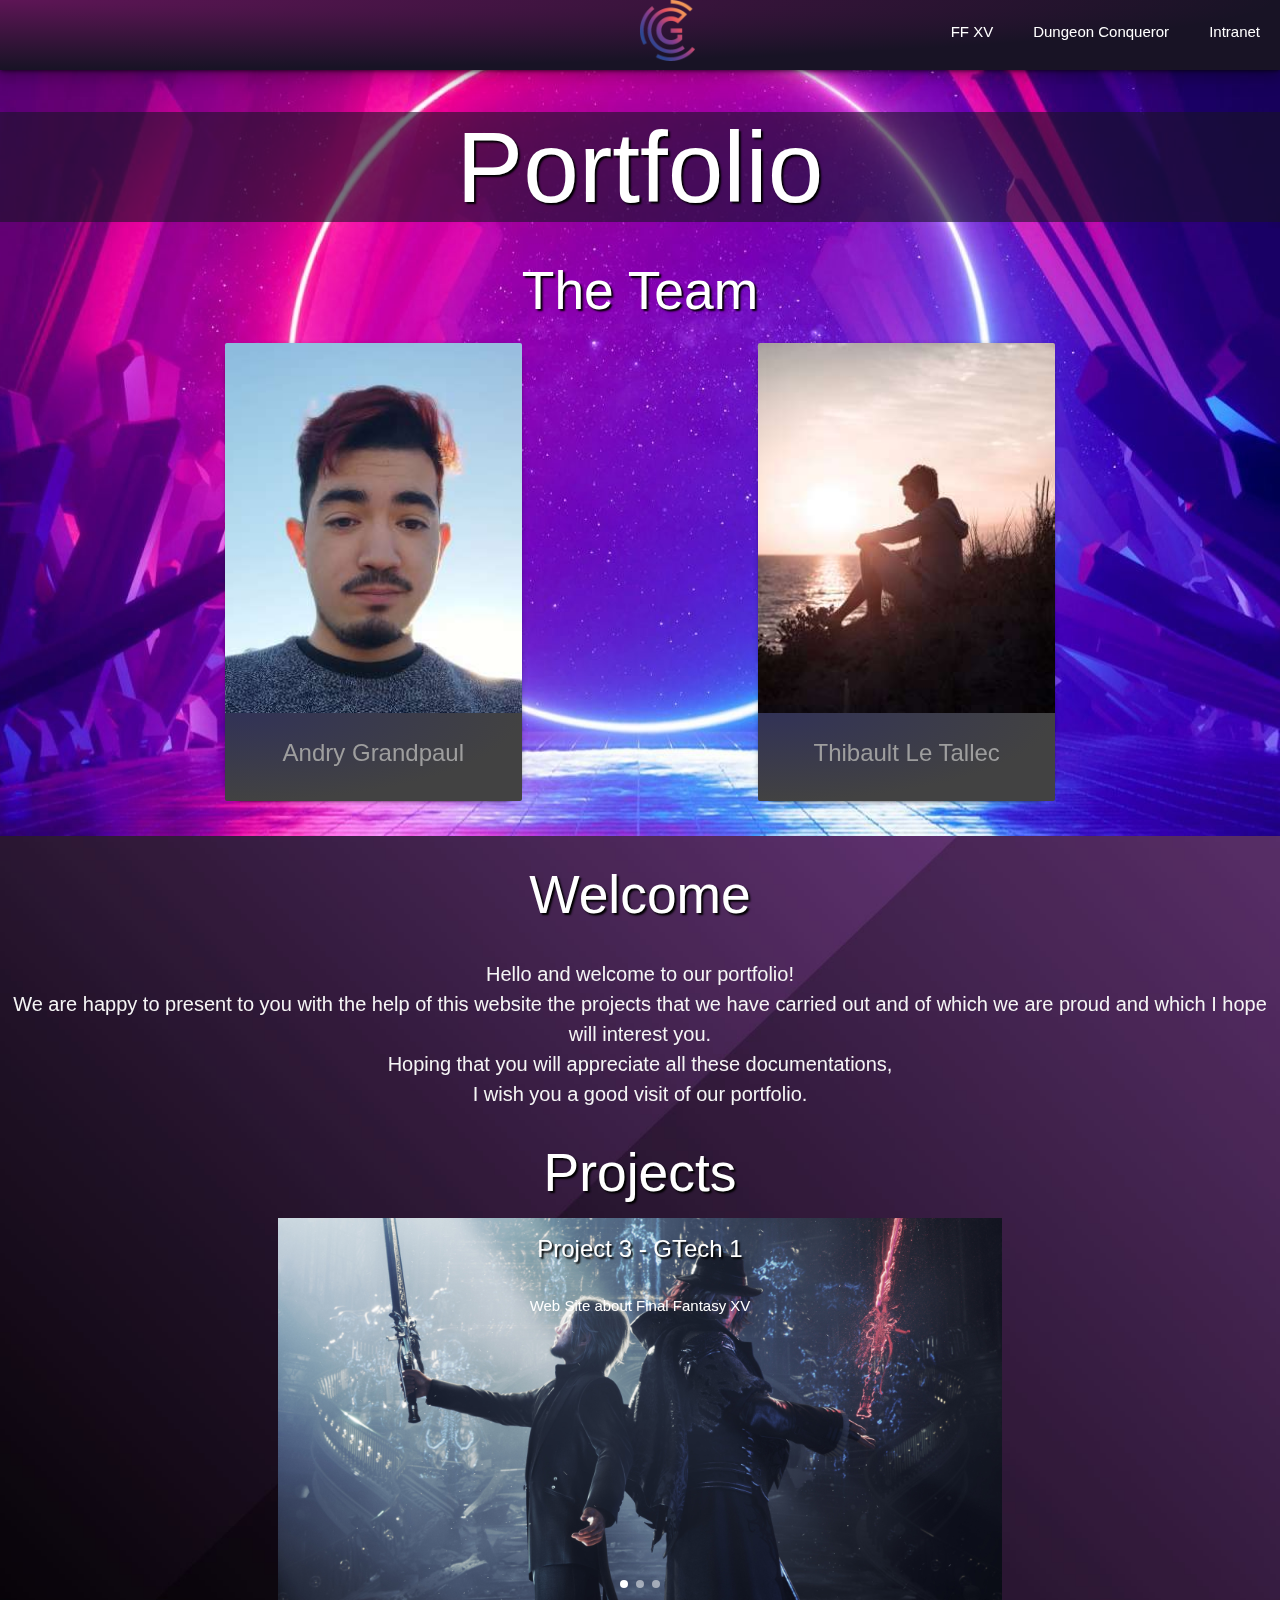
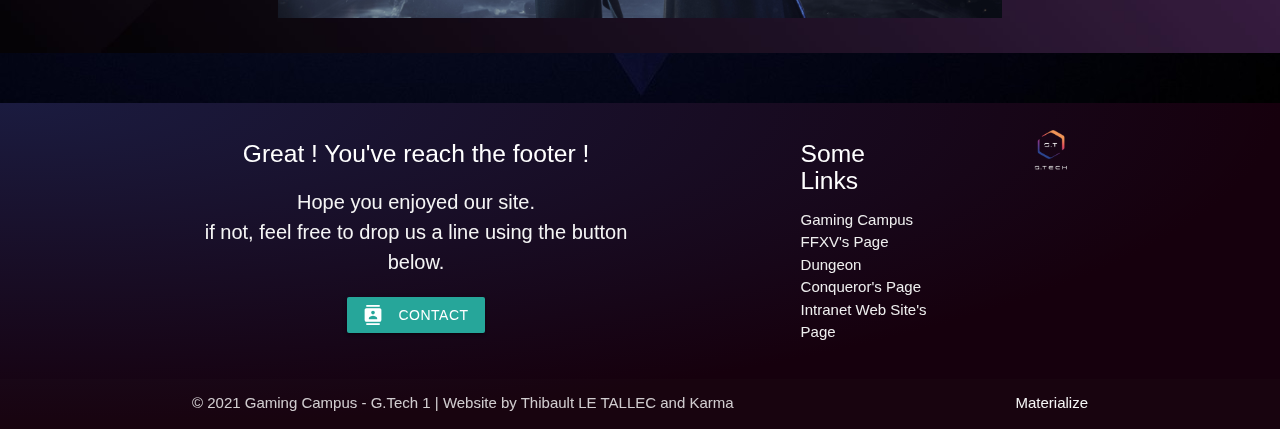
==== commit deb0d81f: "20/11 - 01h26 - Fin de contenu intranet + corrections de bugs" ====
--- a/Projet 4/index.html
+++ b/Projet 4/index.html
@@ -30,7 +30,6 @@
 		</nav>
 
 		<ul class="sidenav" id="mobile-demo">
-      <li class="divider"></li>
 			<li><a href="ffxv.html">FF XV</a></li>
 			<li class="divider"></li>
 			<li><a href="dungeon.html">Dungeon Conqueror</a></li>
@@ -41,6 +40,9 @@
     <div id="team" class="center-align">
       <div class="parallax-container">
         <div class="parallax"><img src="img/pa2.jpg"></div>
+          <div class="center-align">
+            <h1>Portfolio</h1>
+          </div>
         <h2>The Team</h2>
         <div class="row">
           <div class="col s10 offset-s1 m10 offset-m1 l3 offset-l2">
@@ -212,10 +214,10 @@
 			    </div>
 			  </div>
 		  </div>
-		</div>
-
-		<div class="modal-footer">
-		  <a href="#!" class="modal-close waves-effect waves-green btn-flat"><i class="material-icons left">send</i>Submit</a>
+
+      <div class="modal-footer">
+        <a href="#!" class="modal-close waves-effect waves-green btn-flat"><i class="material-icons left">send</i>Submit</a>
+      </div>
 		</div>
 
       <!--JavaScript at end of body for optimized loading-->
--- a/Projet 4/css/style.css
+++ b/Projet 4/css/style.css
@@ -42,6 +42,13 @@
   margin-left: 5px;
 }
 
+h1 {
+  color: #fff;
+  font-size: 100px;
+  background-color: rgba(24, 19, 37,0.6);
+  text-shadow: 2px 2px 2px #000;
+}
+
 h2 {
   color: #fff;
   padding: 15px;
@@ -77,8 +84,8 @@
 }
 
 #real .row .col, #team .card-reveal, #team .extra {
-  background-color: rgba(255,255,255,0.7);
-  background-image: radial-gradient(farthest-side at 10px 0,rgba(235, 235, 235, 0.3),#c4c4c4);
+  background-color: rgba(255,255,255,0.5);
+  background-image: radial-gradient(farthest-side at 10px 0,rgba(235, 235, 235, 0.1),rgba(167, 167, 167, 0.5));
   border-radius: 15px;
 }
 
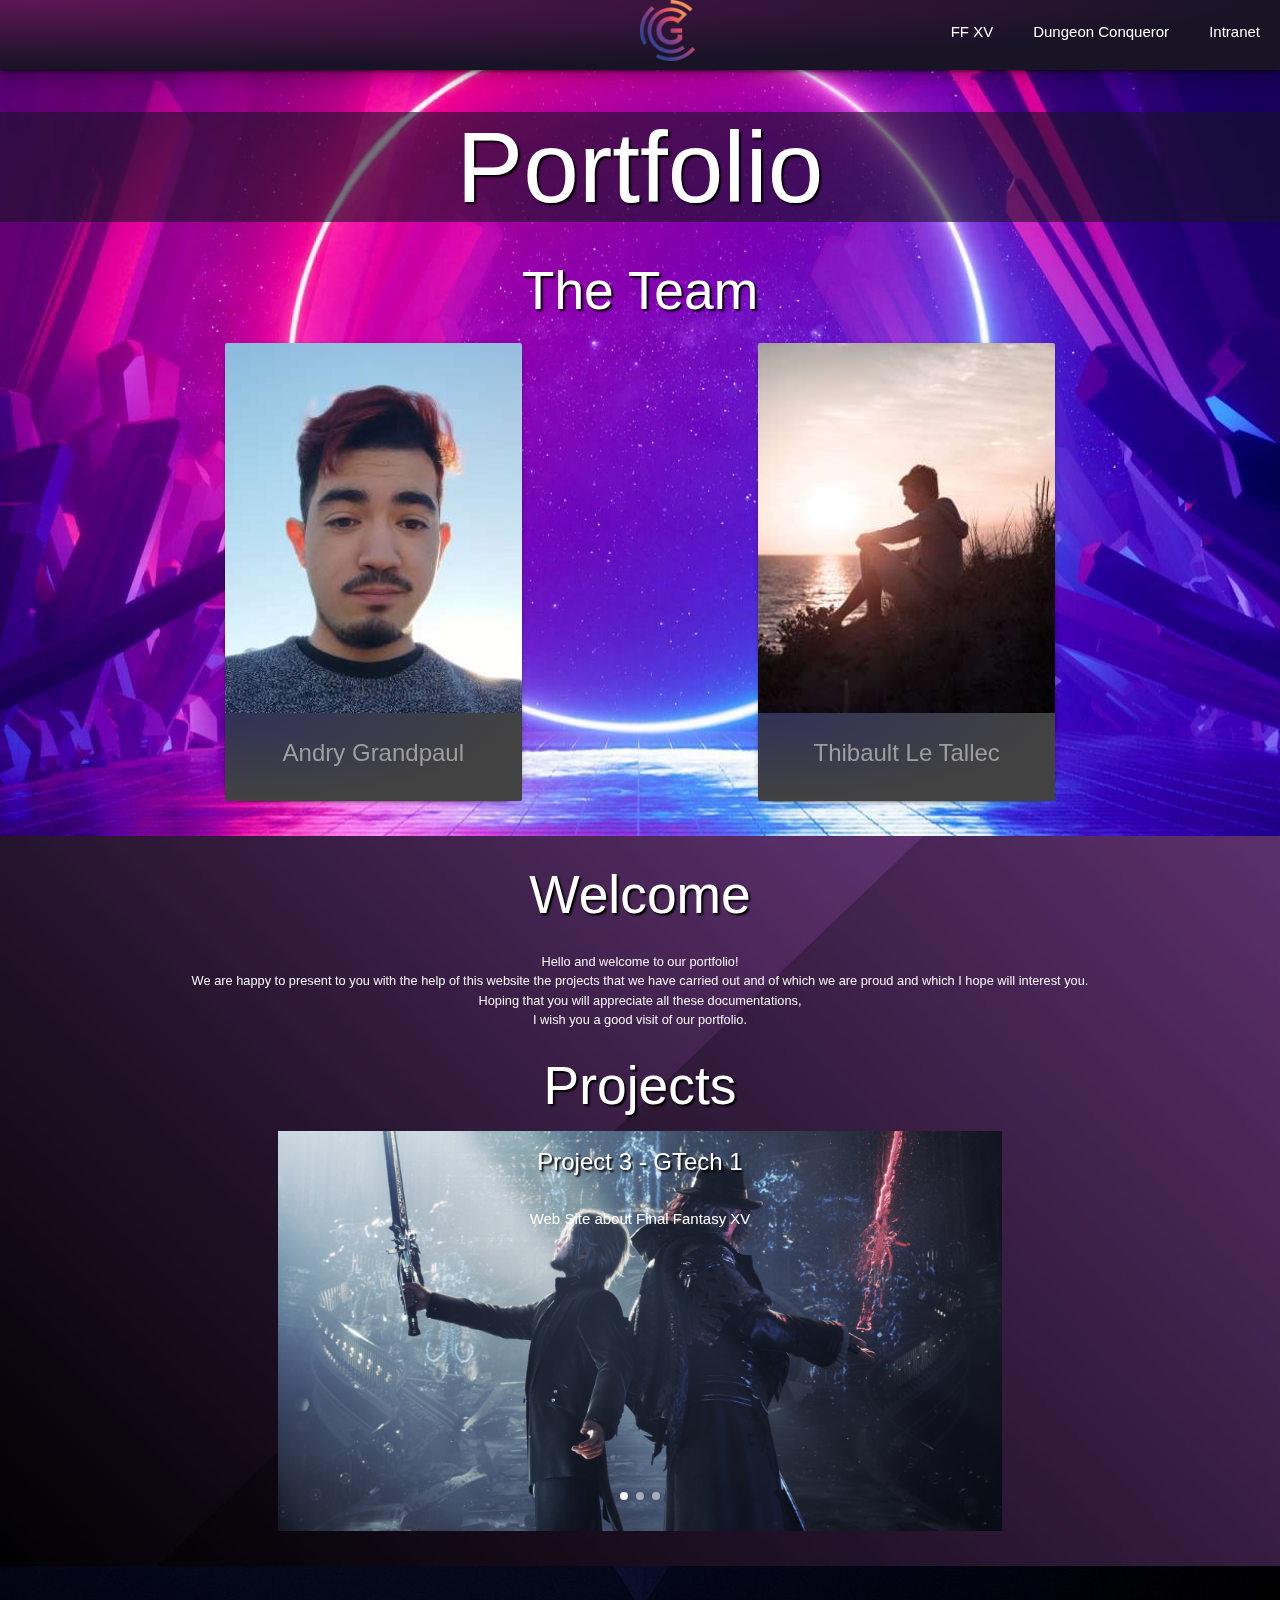
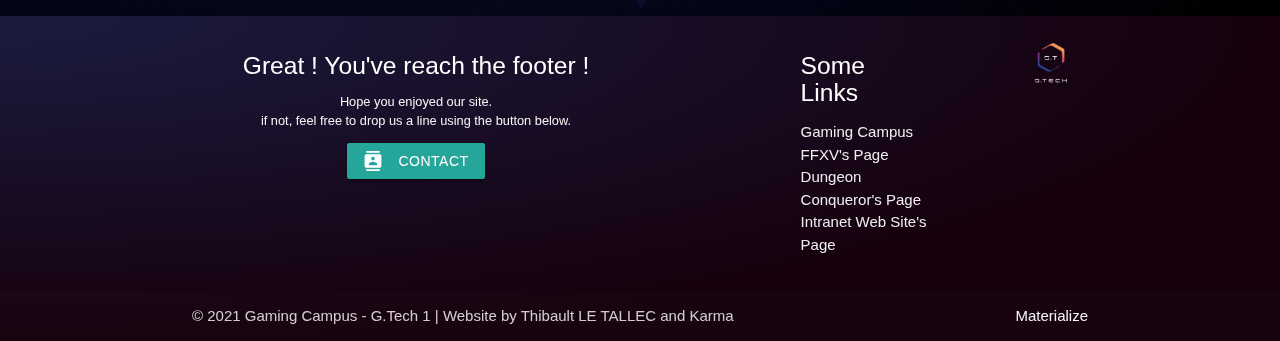
==== commit 8efbaff9: "correction d'erreurs w3c" ====
--- a/Projet 4/index.html
+++ b/Projet 4/index.html
@@ -1,7 +1,8 @@
 <!DOCTYPE html>
-<html>
+<html lang="en" dir="ltr">
   <head>
     <title>Portfolio</title>
+    <meta charset="utf-8">
     <!--Import Google Icon Font-->
     <link href="https://fonts.googleapis.com/icon?family=Material+Icons" rel="stylesheet">
     <!--Import materialize.css-->
@@ -19,7 +20,7 @@
   <body>
 	  <nav>
 		  <div class="nav-wrapper z-depth-3 center-align">
-			  <a href="index.html" class="brand-logo"><img class="responsive-img" src="img/logo.png"></a>
+			  <a href="index.html" class="brand-logo"><img class="responsive-img" src="img/logo.png" alt="GC's Logo"></a>
 			  <a href="#" data-target="mobile-demo" class="sidenav-trigger"><i class="material-icons">menu</i></a>
 			  <ul class="right hide-on-med-and-down">
 				  <li><a href="ffxv.html">FF XV</a></li>
@@ -39,7 +40,7 @@
 
     <div id="team" class="center-align">
       <div class="parallax-container">
-        <div class="parallax"><img src="img/pa2.jpg"></div>
+        <div class="parallax"><img src="img/pa2.jpg" alt="Parallax n1"></div>
           <div class="center-align">
             <h1>Portfolio</h1>
           </div>
@@ -48,7 +49,7 @@
           <div class="col s10 offset-s1 m10 offset-m1 l3 offset-l2">
             <div class="card hoverable">
               <div class="card-image waves-effect waves-block waves-light">
-                <img class="activator responsive-img" src="img/karma.jpg">
+                <img class="activator responsive-img" src="img/karma.jpg" alt="Karma">
               </div>
 
               <div class="card-content">
@@ -74,7 +75,7 @@
           <div class="col s10 offset-s1 m10 offset-m1 l3 offset-l2">
             <div class="card hoverable">
               <div class="card-image waves-effect waves-block waves-light">
-                <img class="activator" src="img/thb.jpg">
+                <img class="activator" src="img/thb.jpg" alt="Thibault Le Tallec">
               </div>
 
               <div class="card-content">
@@ -87,12 +88,12 @@
               <div class="card-reveal">
                 <span class="card-title grey-text text-darken-4">Thibault Le Tallec<i class="material-icons right">close</i></span>
                 <p>
-                  Young man (18 years old), student at this moment, and a pround passionated personn. 
-                  I started to be insterested by programming and game development when I was 14 - 15 years old. 
-                  Now, this is a real passion, and I clearly want to build my life around this... 
-                  Then, the best way I found to learn and improve is to do projects, again and again. 
+                  Young man (18 years old), student at this moment, and a pround passionated personn.
+                  I started to be insterested by programming and game development when I was 14 - 15 years old.
+                  Now, this is a real passion, and I clearly want to build my life around this...
+                  Then, the best way I found to learn and improve is to do projects, again and again.
                   Here's some of my firsts that I like.
-                </p>                
+                </p>
               </div>
             </div>
           </div>
@@ -106,7 +107,7 @@
         <p>
           Hello and welcome to our portfolio!<br>
           We are happy to present to you with the help of this website the projects that we have carried out and of which we are proud and which I hope will interest you.<br>
-          Hoping that you will appreciate all these documentations,<br> 
+          Hoping that you will appreciate all these documentations,<br>
           I wish you a good visit of our portfolio.
         </p>
       </div>
@@ -118,17 +119,17 @@
       <div class="row container">
         <div class="col s12 m10 offset-m1">
           <div class="carousel carousel-slider center">
-            <div class="carousel-item white-text carousel-bg ffxv" href="#one!">
+            <div class="carousel-item white-text carousel-bg ffxv">
               <h2>Project 3 - GTech 1</h2>
               <p class="white-text">Web Site about Final Fantasy XV</p>
             </div>
 
-            <div class="carousel-item amber white-text carousel-bg danmachi" href="#two!">
+            <div class="carousel-item amber white-text carousel-bg danmachi">
               <h2>Dungeon Conqueror</h2>
               <p class="white-text">RPG inspired by DanMachi</p>
             </div>
 
-            <div class="carousel-item green white-text carousel-bg intranet" href="#three!">
+            <div class="carousel-item green white-text carousel-bg intranet">
               <h2>Intranet Website</h2>
               <p class="white-text">Useful website for school</p>
             </div>
@@ -138,7 +139,7 @@
     </div>
 
     <div class="parallax-container">
-      <div class="parallax"><img src="img/pa1.jpg"></div>
+      <div class="parallax"><img src="img/pa1.jpg" alt="Parallax n2"></div>
     </div>
 
     <footer class="page-footer grey darken-4">
@@ -165,7 +166,7 @@
           </div>
 
           <div class="col l1 offset-l1 s10 offset-s1">
-            <img class="responsive-img" src="img/gtech-logo.png">
+            <img class="responsive-img" src="img/gtech-logo.png" alt="Gtech's Logo">
           </div>
         </div>
       </div>
--- a/Projet 4/css/style.css
+++ b/Projet 4/css/style.css
@@ -25,7 +25,7 @@
 }
 
 p {
-  font-size: 20px;
+  font-size: 1vw;
 }
 
 nav {
@@ -72,11 +72,6 @@
 #idea .row, #final .row{
   color: #fff;
   margin-bottom: 0;
-}
-
-#idea, #final {
-  background-color: #1c4477;
-  background-image: radial-gradient(farthest-side at 10px 0,#235699,#0f2542);
 }
 
 #last .parallax-container, #last .parallax{
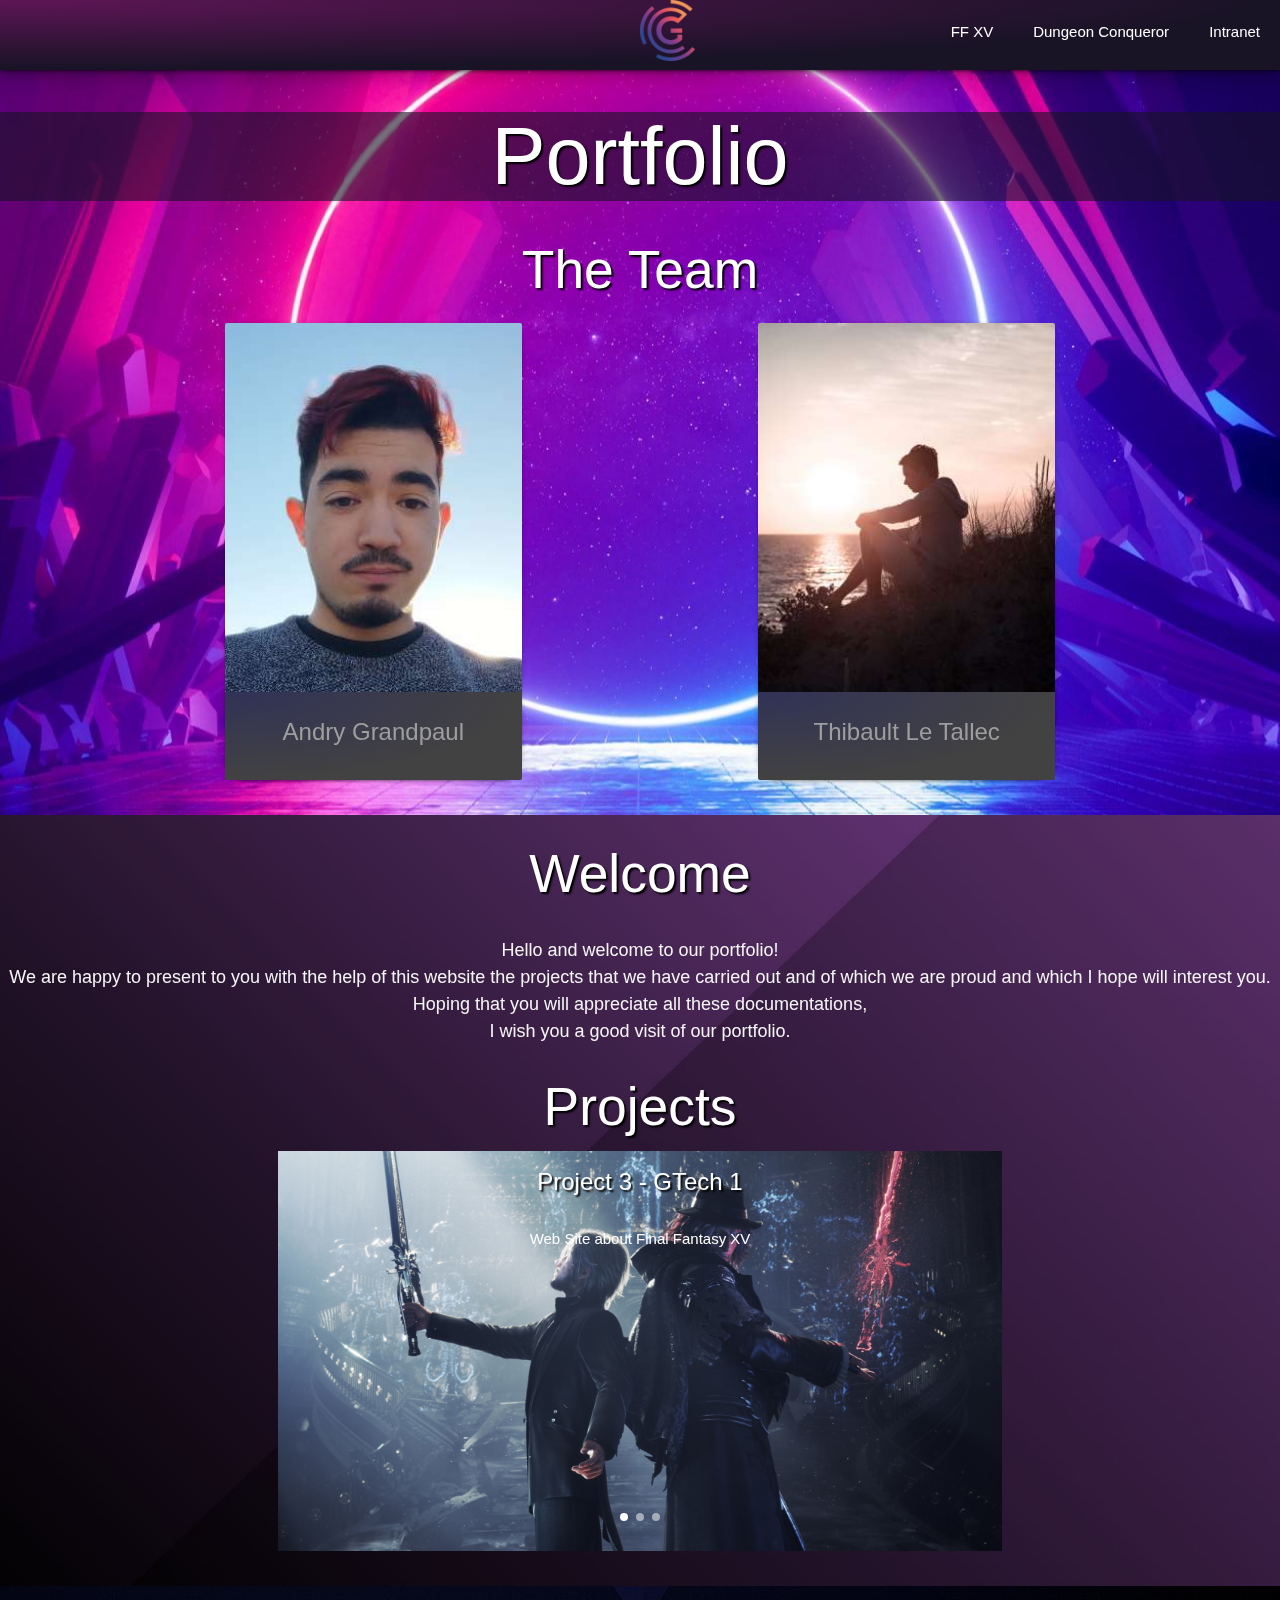
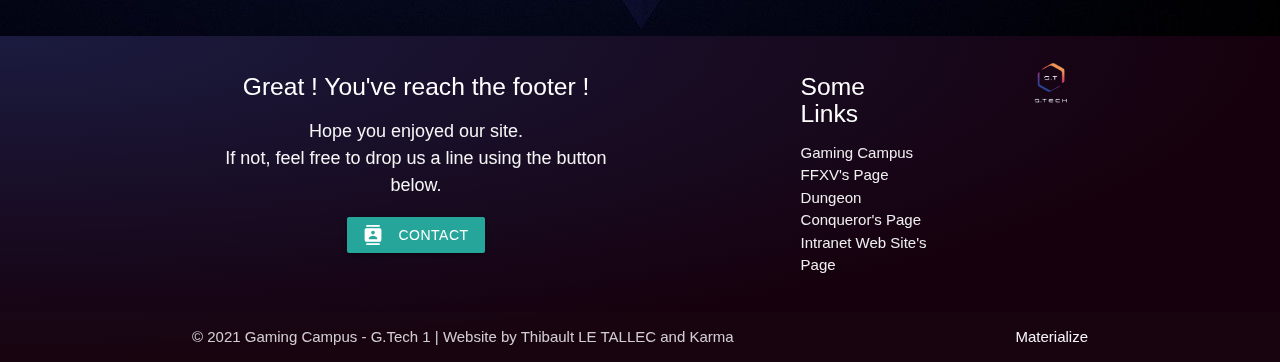
==== commit b6ab282b: "21/11 - 00h - Full Responsive - Full content - CSS managment - SEO ok - End" ====
--- a/Projet 4/index.html
+++ b/Projet 4/index.html
@@ -6,7 +6,7 @@
     <!--Import Google Icon Font-->
     <link href="https://fonts.googleapis.com/icon?family=Material+Icons" rel="stylesheet">
     <!--Import materialize.css-->
-    <link type="text/css" rel="stylesheet" href="css/materialize.css"  media="screen,projection"/>
+    <link type="text/css" rel="stylesheet" href="css/materialize.css"  media="screen"/>
     <link rel="stylesheet" href="css/style.css">
     <link rel="stylesheet" href="https://cdnjs.cloudflare.com/ajax/libs/font-awesome/6.0.0-beta2/css/all.min.css" integrity="sha512-YWzhKL2whUzgiheMoBFwW8CKV4qpHQAEuvilg9FAn5VJUDwKZZxkJNuGM4XkWuk94WCrrwslk8yWNGmY1EduTA==" crossorigin="anonymous" referrerpolicy="no-referrer" />
     <link rel="preconnect" href="https://fonts.googleapis.com">
@@ -124,12 +124,12 @@
               <p class="white-text">Web Site about Final Fantasy XV</p>
             </div>
 
-            <div class="carousel-item amber white-text carousel-bg danmachi">
+            <div class="carousel-item white-text carousel-bg danmachi">
               <h2>Dungeon Conqueror</h2>
               <p class="white-text">RPG inspired by DanMachi</p>
             </div>
 
-            <div class="carousel-item green white-text carousel-bg intranet">
+            <div class="carousel-item white-text carousel-bg intranet">
               <h2>Intranet Website</h2>
               <p class="white-text">Useful website for school</p>
             </div>
@@ -148,7 +148,7 @@
           <div class="center-align col l6 s12">
             <h5 class="white-text">Great ! You've reach the footer !</h5>
               <p class="grey-text text-lighten-4">
-                Hope you enjoyed our site.<br>if not, feel free to drop us a line using the button below.<br>
+                Hope you enjoyed our site.<br>If not, feel free to drop us a line using the button below.<br>
               </p>
             <div class="center-align">
               <a class="waves-effect waves-light btn modal-trigger" href="#contact"><i class="material-icons left">contacts</i>Contact</a>
@@ -159,9 +159,9 @@
             <h5 class="white-text">Some Links</h5>
               <ul>
                 <li><a class="grey-text text-lighten-3" href="https://gamingcampus.fr/formations-jeu-video.html?gclid=Cj0KCQiAkNiMBhCxARIsAIDDKNUM5JfDDerlkh5QXkjlFN7E7sBPxLN5wUR1_pAraIi8hVUJ1Fb91r0aAl1JEALw_wcB" target="_blank" rel="nofollow">Gaming Campus</a></li>
-                <li><a class="grey-text text-lighten-3" href="/ffxv.html">FFXV's Page</a></li>
-                <li><a class="grey-text text-lighten-3" href="/dungeon.html">Dungeon Conqueror's Page</a></li>
-                <li><a class="grey-text text-lighten-3" href="/intranet.html">Intranet Web Site's Page</a></li>
+                <li><a class="grey-text text-lighten-3" href="ffxv.html">FFXV's Page</a></li>
+                <li><a class="grey-text text-lighten-3" href="dungeon.html">Dungeon Conqueror's Page</a></li>
+                <li><a class="grey-text text-lighten-3" href="intranet.html">Intranet Web Site's Page</a></li>
               </ul>
           </div>
 
@@ -222,8 +222,8 @@
 		</div>
 
       <!--JavaScript at end of body for optimized loading-->
-    <script src="js/jquery.js" charset="utf-8"></script>
-    <script type="text/javascript" src="js/materialize.min.js"></script>
-    <script src="js/script.js" charset="utf-8"></script>
+    <script src="js/jquery.js"></script>
+    <script src="js/materialize.min.js"></script>
+    <script src="js/script.js"></script>
   </body>
 </html>
--- a/Projet 4/css/style.css
+++ b/Projet 4/css/style.css
@@ -1,31 +1,26 @@
-/* width */
+/*Custom Scrollbar*/
 ::-webkit-scrollbar {
   width: 10px;
   height: 10px;
 }
-
-/* Track */
 ::-webkit-scrollbar-track {
   background: #999C99;
 }
-
-/* Handle */
 ::-webkit-scrollbar-thumb {
 border-radius: 10px;
   background: #555;
 }
-
-/* Handle on hover */
 ::-webkit-scrollbar-thumb:hover {
   background: #434343;
 }
 
+/*HTML markers*/
 body {
   font-family: 'Lucida Sans', sans-serif;
 }
 
 p {
-  font-size: 1vw;
+  font-size: 2vh;
 }
 
 nav {
@@ -44,7 +39,7 @@
 
 h1 {
   color: #fff;
-  font-size: 100px;
+  font-size: 9vh;
   background-color: rgba(24, 19, 37,0.6);
   text-shadow: 2px 2px 2px #000;
 }
@@ -56,26 +51,14 @@
   text-shadow: 2px 2px 2px #000;
 }
 
-#final p a {
-  color: rgb(199, 199, 199);
-}
-
-#final p a:hover {
-  color:rgb(78, 116, 148);
-  transition: 0.3s all;
-}
-
-#team .parallax-container, #real .parallax-container {
-  min-height: 625px;
-}
-
+/*ID markers*/
 #idea .row, #final .row{
   color: #fff;
   margin-bottom: 0;
 }
 
-#last .parallax-container, #last .parallax{
-  height: 50px;
+#team .parallax-container, #real .parallax-container {
+  min-height: 625px;
 }
 
 #real .row .col, #team .card-reveal, #team .extra {
@@ -84,19 +67,29 @@
   border-radius: 15px;
 }
 
-.extra {
-  width: 50%;
-  padding: 1px;
-  margin-left: auto;
-  margin-right: auto;
-  margin-bottom: 15px;
-}
-
 #real .row .col {
   margin-top: 5px;
   margin-bottom: 5px;
 }
 
+#final p a {
+  color: rgb(199, 199, 199);
+}
+
+#final .carousel {
+  margin: 15px;
+}
+
+#final p a:hover {
+  color:rgb(78, 116, 148);
+  transition: 0.3s all;
+}
+
+#last .parallax-container, #last .parallax{
+  height: 50px;
+}
+
+/*Classes markers*/
 .card {
   border-radius: 20px;
 }
@@ -104,6 +97,14 @@
 .card-content {
   background-color: #424242;
   background-image: radial-gradient(farthest-side at 10px 0,rgba(12, 14, 134, 0.3),#424242);
+}
+
+.extra {
+  width: 70%;
+  padding: 1px;
+  margin-left: auto;
+  margin-right: auto;
+  margin-bottom: 15px;
 }
 
 .gradient1 {
@@ -116,12 +117,6 @@
   background-size: cover;
   color: whitesmoke;
 }
-
-.page-footer {
-  background-color: #424242;
-  background-image: radial-gradient(farthest-side at 10px 0,rgba(12, 14, 134, 0.3),#16000d);
-}
-
 
  /*Caroussel*/
 .carousel-bg {
@@ -149,18 +144,28 @@
   background-image: url("../img/intranet2.jpg");
 }
 
- #contact {
+.start {
+  background-image: url("../img/start.jpg");
+}
+
+/*Footer*/
+#contact {
    background-color: #37474f;
    color: whitesmoke;
  }
 
+.page-footer {
+  background-color: #424242;
+  background-image: radial-gradient(farthest-side at 10px 0,rgba(12, 14, 134, 0.3),#16000d);
+}
+
+/*For Easter egg*/
 .change {
    cursor: pointer;
    border: 0;
    text-align: center;
 }
 
-/*For Easter egg*/
 .fffont {
   font-family: 'Kaisei Opti', sans-serif;
 }
